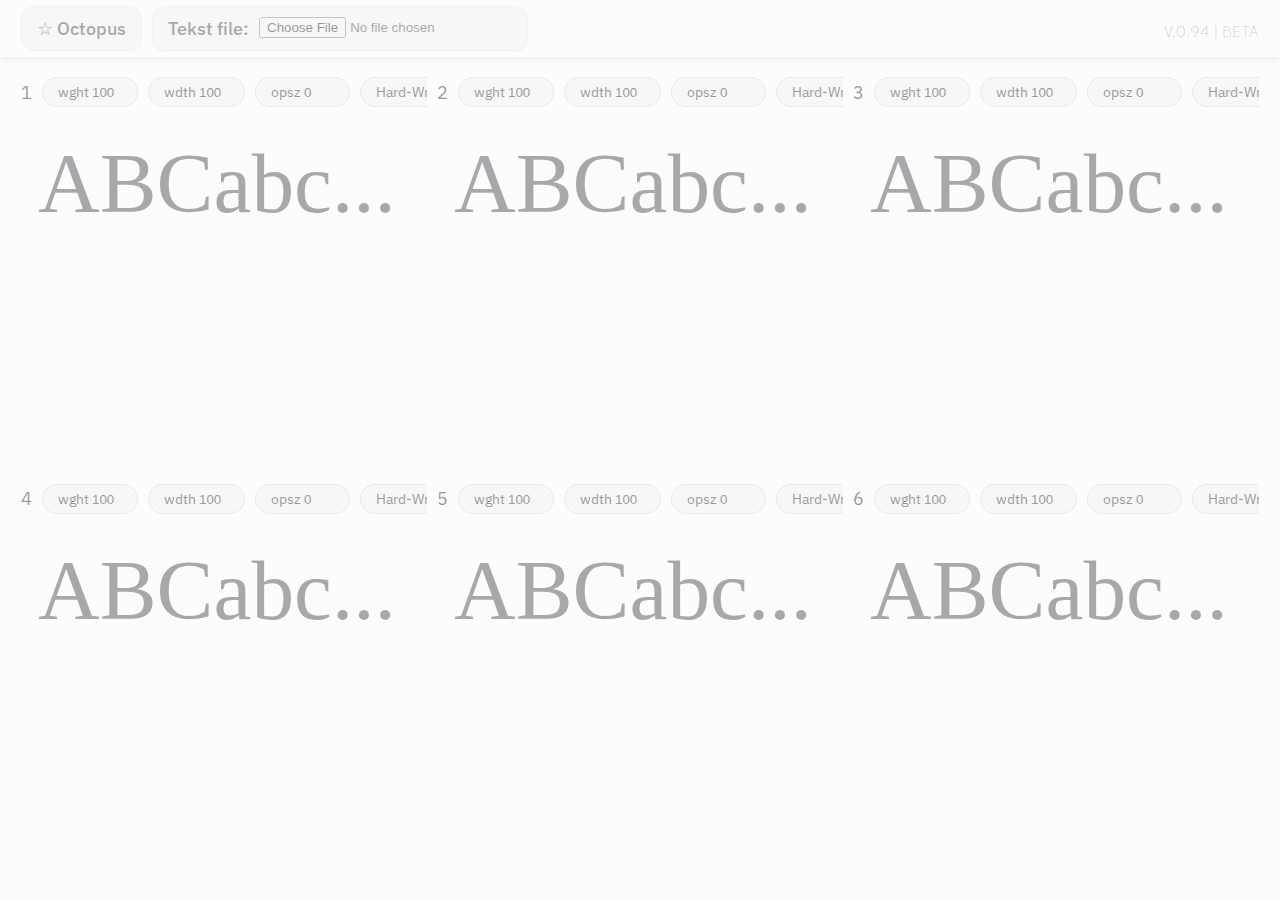
==== index.html @ 04f7dc5c "Don't use versions in folders in git" ====
<!-- App V.0.94 -->
<!DOCTYPE html>
<html lang="en">

<head>
    <meta charset="UTF-8">
    <meta http-equiv="X-UA-Compatible" content="IE=edge">
    <meta name="viewport" content="width=device-width, initial-scale=1.0">
    <title>VF-Tester_V.0.94</title>
    <!-- Meta -->
    <meta name="author" content="Szymon Marciniak">
    <meta name="designer" content="Szymon Marciniak">
    <meta name="copyright" content="Copyright © 2022 by Szymon Marciniak. All rights reserved." />
    <meta name="description" content="">
    <meta name="abstract" content="">
    <meta name="keywords" content="VariableFont">
    <meta name="theme-color" content="#000">
    <meta name="msapplication-TileColor" content="#000">
    <!-- Favicon -->
    <link rel="icon" type="image/x-icon" href="assets/favicon/Favicon.icns" />
    <link rel="apple-touch-icon" sizes="180x180" href="assets/favicon/Favicon.icns">
    <link rel="icon" type="image/png" sizes="32x32" href="assets/favicon/favicon-32.png">
    <link rel="icon" type="image/png" sizes="16x16" href="assets/favicon/favicon-16.png">
    <link rel="mask-icon" href="assets/favicon/SM_Logo" color="#eb4526">

    <!-- Style -->
    <link rel="stylesheet" href="min-css/style.min.css">

    <!-- Google Fonts -->
    <link rel="preconnect" href="https://fonts.googleapis.com">
    <link rel="preconnect" href="https://fonts.gstatic.com" crossorigin>
    <link
        href="https://fonts.googleapis.com/css2?family=IBM+Plex+Sans:wght@100;300;400;500;600;700&family=Lexend+Deca:wght@808&family=Roboto&display=swap"
        rel="stylesheet">
    <style>
        #Version::before {
            content: "V.0.94 | BETA";
            font-family: 'IBM Plex Sans', sans-serif;
            font-weight: 100;
            position: absolute;
            right: 21px;
            top: 21px
        }
    </style>
</head>

<body>
    <!-- HEADER -->
    <nav>
        <ul>
            <li onselectstart="return false;" onclick="openPanel()">
                <div id="btn-nav">
                    <span>☆ Octopus</span>
                </div>
            </li>
            <li onselectstart="return false;">
                <div id="btn-nav" id="inputfile">
                    <label for="#">Tekst file: </label>
                    <input type="file" name="inputfile" id="inputfile" class="btn-nav" accept=".txt">
                </div>
            </li>
            <!-- <li onselectstart="return false;">
            <div id="btn-nav">
                <span>Layout</span>
            </div>
        </li> -->
        </ul>
        <span id="Version"></span>
    </nav>
    <!-- CONTENT -->
    <div id="main-content">
        <!-- / -->
        <div id="row-top" class="wrap-col-top wrapper">
            <!-- & -->
            <div id="top-column1" class="col col-1 col-top">
                <div class="col-property-content" onselectstart="return false;">
                    <form id="form-1">
                        <ul>
                            <h2>1</h2>
                            <li>
                                <label for="col-prop-1">wght</label>
                                <input type="text" name="col-prop-1" id="wght-1" onchange="VFwght_1()">
                            </li>
                            <li>
                                <label for="col-prop-1">wdth</label>
                                <input type="text" name="col-prop-1" id="wdth-1" onchange="VFwdth_1()">
                            </li>
                            <li>
                                <label for="col-prop-5">opsz</label>
                                <input type="text" name="col-prop-1" id="opsz-1" onchange="VFopsz_1()">
                            </li>
                            <!-- HW -->
                            <li>
                                <label for="">Hard-Wrap</label>
                                <input type="text" name="hardWrap" id="hard-wrap-input-1" onchange="editHW_1()">
                            </li>
                        </ul>
                    </form>
                </div>
                <!-- & -->
                <div class="col-p-wrapp col-scrl-1">
                    <p id="p-t1" spellcheck="false" contenteditable onchange="edit()"></p> <!-- P -->
                </div>
            </div><!-- $ -->
            <!-- & -->
            <div id="top-column2" class="col col-2 col-top">
                <div class="col-property-content" onselectstart="return false;">
                    <form id="form-2">
                        <ul>
                            <h2>2</h2>
                            <li>
                                <label for="col-prop-2">wght</label>
                                <input type="text" name="col-prop-2" id="wght-2" onchange="VFwght_2()">
                            </li>
                            <li>
                                <label for="col-prop-2">wdth</label>
                                <input type="text" name="col-prop-2" id="wdth-2" onchange="VFwdth_2()">
                            </li>
                            <li>
                                <label for="col-prop-2">opsz</label>
                                <input type="text" name="col-prop-2" id="opsz-2" onchange="VFopsz_2()">
                            </li>
                            <!-- HW -->
                            <li>
                                <label for="">Hard-Wrap</label>
                                <input type="text" name="hardWrap" id="hard-wrap-input-2" onchange="editHW_2()">
                            </li>
                        </ul>
                    </form>
                </div>
                <!-- & -->
                <div class="col-p-wrapp col-scrl-2">
                    <p id="p-t2" spellcheck="false" contenteditable></p> <!-- P -->
                </div>
            </div><!-- $ -->
            <!-- & -->
            <div id="top-column3" class="col col-3 col-top">
                <div class="col-property-content" onselectstart="return false;">
                    <form id="form-3">
                        <ul>
                            <h2>3</h2>
                            <li>
                                <label for="col-prop-3">wght</label>
                                <input type="text" name="col-prop-3" id="wght-3" onchange="VFwght_3()">
                            </li>
                            <li>
                                <label for="col-prop-3">wdth</label>
                                <input type="text" name="col-prop-3" id="wdth-3" onchange="VFwdth_3()">
                            </li>
                            <li>
                                <label for="col-prop-3">opsz</label>
                                <input type="text" name="col-prop-3" id="opsz-3" onchange="VFopsz_3()">
                            </li>
                            <!-- HW -->
                            <li>
                                <label for="">Hard-Wrap</label>
                                <input type="text" name="hardWrap" id="hard-wrap-input-3" onchange="editHW_3()">
                            </li>
                        </ul>
                    </form>
                </div>
                <!-- & -->
                <div class="col-p-wrapp col-scrl-3">
                    <p id="p-t3" spellcheck="false" contenteditable></p> <!-- P -->
                </div>
            </div><!-- $ -->
            <!-- $ -->
        </div>
        <!-- & -->
        <div id="row-bot" class="wrap-col-bot wrapper">
            <!-- & -->
            <div id="bottom-column4" class="col col-4 col-bot">
                <div class="col-property-content" onselectstart="return false;">
                    <form id="form-4">
                        <ul>
                            <h2>4</h1>
                                <li>
                                    <label for="col-prop-4">wght</label>
                                    <input type="text" name="col-prop-4" id="wght-4" onchange="VFwght_4()">
                                </li>
                                <li>
                                    <label for="col-prop-4">wdth</label>
                                    <input type="text" name="col-prop-4" id="wdth-4" onchange="VFwdth_4()">
                                </li>
                                <li>
                                    <label for="col-prop-4">opsz</label>
                                    <input type="text" name="col-prop-4" id="opsz-4" onchange="VFopsz_4()">
                                </li>
                                <!-- HW -->
                                <li>
                                    <label for="">Hard-Wrap</label>
                                    <input type="text" name="hardWrap" id="hard-wrap-input-4" onchange="editHW_4()">
                                </li>
                        </ul>
                    </form>
                </div>
                <!-- & -->
                <div class="col-p-wrapp col-scrl-4">
                    <p id="p-t4" spellcheck="false" contenteditable></p> <!-- P -->
                </div>
            </div><!-- $ -->
            <!-- & -->
            <div id="bottom-column5" class="col col-5 col-bot">
                <div class="col-property-content" onselectstart="return false;">
                    <form id="form-5">
                        <ul>
                            <h2>5</h1>
                                <li>
                                    <label for="col-prop-5">wght</label>
                                    <input type="text" name="col-prop-5" id="wght-5" onchange="VFwght_5()">
                                </li>
                                <li>
                                    <label for="col-prop-5">wdth</label>
                                    <input type="text" name="col-prop-5" id="wdth-5" onchange="VFwdth_5()">
                                </li>
                                <li>
                                    <label for="col-prop-5">opsz</label>
                                    <input type="text" name="col-prop-5" id="opsz-5" onchange="VFopsz_5()">
                                </li>
                                <!-- HW -->
                                <li>
                                    <label for="">Hard-Wrap</label>
                                    <input type="text" name="hardWrap" id="hard-wrap-input-5" onchange="editHW_5()">
                                </li>
                        </ul>
                    </form>
                </div>
                <!-- & -->
                <div class="col-p-wrapp col-scrl-5">
                    <p id="p-t5" spellcheck="false" contenteditable></p> <!-- P -->
                </div>
            </div><!-- $ -->
            <!-- & -->
            <div id="bottom-column6" class="col col-6 col-bot">
                <div class="col-property-content" onselectstart="return false;">
                    <form id="form-6">
                        <ul>
                            <h2>6</h1>
                                <li>
                                    <label for="col-prop-6">wght</label>
                                    <input type="text" name="col-prop-6" id="wght-6" onchange="VFwght_6()">
                                </li>
                                <li>
                                    <label for="col-prop-6">wdth</label>
                                    <input type="text" name="col-prop-6" id="wdth-6" onchange="VFwdth_6()">
                                </li>
                                <li>
                                    <label for="col-prop-6">opsz</label>
                                    <input type="text" name="col-prop-6" id="opsz-6" onchange="VFopsz_6()">
                                </li>
                                <!-- HW -->
                                <li>
                                    <label for="">Hard-Wrap</label>
                                    <input type="text" name="hardWrap" id="hard-wrap-input-6" onchange="editHW_6()">
                                </li>
                        </ul>
                    </form>
                </div>
                <div class="col-p-wrapp col-scrl-6">
                    <p id="p-t6" spellcheck="false" contenteditable></p> <!-- P -->
                </div>
            </div><!-- $ -->
            <!-- $ -->
        </div>
        <!-- $ -->
    </div>
    <!-- / -->

    <!-- Windows -->
    <!-- Features-->
    <div id="features-settings" style="display: none;">
        <div id="close-space" onclick="closePanel()"></div>
        <div class="popup">
            <!-- Body -->
            <div class="popup-wrapp">
                <input id="resetStorage" type="button" value="Clear data" onclick="resetSorageData()"></input>
                <div id="grid-col-top" class="grid-col">

                    <!-- <div class="gcp-top">
                    <div class="close-grid-col-prop" onclick="gcp_top()">×</div>
                </div> -->

                    <div id="gcp-1" class="grid-col-prop gcp-1">
                        <button id="toggle-top" class="btn-close" onclick="toggleColumn('top', 'top-column1', 'gcp-1')">close</button>
                        <ul>
                            <li class="border-bottom-span">
                                <label for="_font">Font</label>
                                <input id="importFont_1" class="grid-inp-col-f-import" type="file" name="_font"
                                    accept=".ttf, .otf, .woff, .woff2">
                                <!-- onchange="changeFont_1()" -->

                            </li>
                            <!-- <li>
                                <label id="f-imp-name-1" class="f-imp-define">Nie zdefiniowany</label>
                            </li> -->
                            <li>
                                <label for="FONT_SIZE">Font size</label>
                                <input id="inp-f-size-1" class="grid-inp-col-f-settings" type="text" name="FONT_SIZE"
                                    onchange="textSize_1()">
                            </li>
                            <!-- ADD NEW -->
                            <li>
                                <label for="TRACKING">Tracking</label>
                                <input id="inp-f-tracking-1" class="grid-inp-col-f-settings" type="text" name="TRACKING"
                                    onchange="tracking_1()">
                            </li>
                            <li>
                                <label for="LINE_HEIGHT">Line Height</label>
                                <input id="inp-f-lineHeight-1" class="grid-inp-col-f-settings" type="text"
                                    name="LINE_HEIGHT" onchange="lineHeight_1()">
                            </li>
                            <li>
                                <label for="FEATURES">Features</label><br>
                                <input type="text" name="FEATURES" id="f-features-1" class="grid-inp-col-f-features"
                                    onchange="features_1()" placeholder='"*", ...'>
                            </li>
                            <li>
                                <label for="LOCL">.locl</label>
                                <input type="text" name="LOCL" id="f-locl-1" class="grid-inp-col-f-settings"
                                    onchange="locl_1()" placeholder="np.: en">
                            </li>
                            <!-- $ ADD NEW -->
                        </ul>
                    </div>
                    <!-- $ -->
                    <div id="gcp-2" class="grid-col-prop gcp-2">
                        <button id="toggle-top" class="btn-close" onclick="toggleColumn('top', 'top-column2', 'gcp-2')">close</button>

                        <ul>
                            <li class="border-bottom-span">
                                <label for="_font">Font</label>
                                <input id="importFont_2" class="grid-inp-col-f-import" type="file" name="_font"
                                    accept=".ttf, .otf, .woff, .woff2">
                                <!-- onchange="changeTextSize_2()" -->
                            </li>
                            <!-- <li>
                                <label id="f-imp-name-2" class="f-imp-define">Nie zdefiniowany</label>
                            </li> -->
                            <li>
                                <label for="FONT_SIZE">Font size</label>
                                <input id="inp-f-size-2" class="grid-inp-col-f-settings" type="text" name="FONT_SIZE"
                                    onchange="textSize_2()">
                            </li>
                            <!-- ADD NEW -->
                            <li>
                                <label for="TRACKING">Tracking</label>
                                <input id="inp-f-tracking-2" class="grid-inp-col-f-settings" type="text" name="TRACKING"
                                    onchange="tracking_2()">
                            </li>
                            <li>
                                <label for="LINE_HEIGHT">Line Height</label>
                                <input id="inp-f-lineHeight-2" class="grid-inp-col-f-settings" type="text"
                                    name="LINE_HEIGHT" onchange="lineHeight_2()">
                            </li>
                            <li>
                                <label for="FEATURES">Features</label>
                                <input type="text" name="FEATURES" id="f-features-2" class="grid-inp-col-f-features"
                                    onchange="features_2()" placeholder='"*", ...'>
                            </li>
                            <li>
                                <label for="LOCL">.locl</label>
                                <input type="text" name="LOCL" id="f-locl-2" class="grid-inp-col-f-settings"
                                    onchange="locl_2()" placeholder="np.: en">
                            </li>
                            <!-- $ ADD NEW -->
                        </ul>

                    </div>

                    <div id="gcp-3" class="grid-col-prop gcp-3">
                        <button id="toggle-top" class="btn-close" onclick="toggleColumn('top', 'top-column3', 'gcp-3')">close</button>
                        <ul>
                            <li class="border-bottom-span">
                                <label for="_font">Font</label>
                                <input id="importFont_3" class="grid-inp-col-f-import" type="file" name="_font"
                                    accept=".ttf, .otf, .woff, .woff2">

                            </li>
                            <!-- <li>
                                <label id="f-imp-name-3" class="f-imp-define">Nie zdefiniowany</label>
                            </li> -->
                            <li>
                                <label for="FONT_SIZE">Font size</label>
                                <input id="inp-f-size-3" class="grid-inp-col-f-settings" type="text" name="FONT_SIZE"
                                    onchange="textSize_3()">
                            </li>
                            <!-- ADD NEW -->
                            <li>
                                <label for="TRACKING">Tracking</label>
                                <input id="inp-f-tracking-3" class="grid-inp-col-f-settings" type="text" name="TRACKING"
                                    onchange="tracking_3()">
                            </li>
                            <li>
                                <label for="LINE_HEIGHT">Line Height</label>
                                <input id="inp-f-lineHeight-3" class="grid-inp-col-f-settings" type="text"
                                    name="LINE_HEIGHT" onchange="lineHeight_3()">
                            </li>
                            <li>
                                <label for="FEATURES">Features</label>
                                <input type="text" name="FEATURES" id="f-features-3" class="grid-inp-col-f-features"
                                    onchange="features_3()" placeholder='"*", ...'>
                            </li>
                            <li>
                                <label for="LOCL">.locl</label>
                                <input type="text" name="LOCL" id="f-locl-3" class="grid-inp-col-f-settings"
                                    onchange="locl_3()" placeholder="np.: en">
                            </li>
                            <!-- $ ADD NEW -->
                        </ul>

                    </div>

                </div>
                <div id="grid-col-bot" class="grid-col">

                    <div id="gcp-4" class="grid-col-prop gcp-4">
                        <button id="toggle-bottom" class="btn-close"
                            onclick="toggleColumn('bottom', 'bottom-column4', 'gcp-4')">close</button>

                        <ul>
                            <li class="border-bottom-span">
                                <label for="_font">Font</label>
                                <input id="importFont_4" class="grid-inp-col-f-import" type="file" name="_font"
                                    accept=".ttf, .otf, .woff, .woff2">

                            </li>
                            <!-- <li>
                                <label id="f-imp-name-4" class="f-imp-define">Nie zdefiniowany</label>
                            </li> -->
                            <li>
                                <label for="FONT_SIZE">Font size</label>
                                <input id="inp-f-size-4" class="grid-inp-col-f-settings" type="text" name="FONT_SIZE"
                                    onchange="textSize_4()">
                            </li>
                            <!-- ADD NEW -->
                            <li>
                                <label for="TRACKING">Tracking</label>
                                <input id="inp-f-tracking-4" class="grid-inp-col-f-settings" type="text" name="TRACKING"
                                    onchange="tracking_4()">
                            </li>
                            <li>
                                <label for="LINE_HEIGHT">Line Height</label>
                                <input id="inp-f-lineHeight-4" class="grid-inp-col-f-settings" type="text"
                                    name="LINE_HEIGHT" onchange="lineHeight_4()">
                            </li>
                            <li>
                                <label for="FEATURES">Features</label>
                                <input type="text" name="FEATURES" id="f-features-4" class="grid-inp-col-f-features"
                                    onchange="features_4()" placeholder='"*", ...'>
                            </li>
                            <li>
                                <label for="LOCL">.locl</label>
                                <input type="text" name="LOCL" id="f-locl-4" class="grid-inp-col-f-settings"
                                    onchange="locl_4()" placeholder="np.: en">
                            </li>
                            <!-- $ ADD NEW -->
                        </ul>

                    </div>

                    <div id="gcp-5" class="grid-col-prop gcp-5">
                        <button id="toggle-bottom" class="btn-close"
                            onclick="toggleColumn('bottom', 'bottom-column5', 'gcp-5')">close</button>

                        <ul>
                            <li class="border-bottom-span">
                                <label for="_font">Font</label>
                                <input id="importFont_5" class="grid-inp-col-f-import" type="file" name="_font"
                                    accept=".ttf, .otf, .woff, .woff2">
                            </li>
                            <!-- <li>
                                <label id="f-imp-name-5" class="f-imp-define">Nie zdefiniowany</label>
                            </li> -->
                            <li>
                                <label for="FONT_SIZE">Font size</label>
                                <input id="inp-f-size-5" class="grid-inp-col-f-settings" type="text" name="FONT_SIZE"
                                    onchange="textSize_5()">
                            </li>
                            <!-- ADD NEW -->
                            <li>
                                <label for="TRACKING">Tracking</label>
                                <input id="inp-f-tracking-5" class="grid-inp-col-f-settings" type="text" name="TRACKING"
                                    onchange="tracking_5()">
                            </li>
                            <li>
                                <label for="LINE_HEIGHT">Line Height</label>
                                <input id="inp-f-lineHeight-5" class="grid-inp-col-f-settings" type="text"
                                    name="LINE_HEIGHT" onchange="lineHeight_5()">
                            </li>
                            <li>
                                <label for="FEATURES">Features</label>
                                <input type="text" name="FEATURES" id="f-features-5" class="grid-inp-col-f-features"
                                    onchange="features_5()" placeholder='"*", ...'>
                            </li>
                            <li>
                                <label for="LOCL">.locl</label>
                                <input type="text" name="LOCL" id="f-locl-5" class="grid-inp-col-f-settings"
                                    onchange="locl_5()" placeholder="np.: en">
                            </li>
                            <!-- $ ADD NEW -->
                        </ul>

                    </div>

                    <div id="gcp-6" class="grid-col-prop gcp-6">
                        <button id="toggle-bottom" class="btn-close"
                            onclick="toggleColumn('bottom', 'bottom-column6', 'gcp-6')">close</button>

                        <ul>
                            <li class="border-bottom-span">
                                <label for="_font">Font</label>
                                <input id="importFont_6" class="grid-inp-col-f-import" type="file" name="_font"
                                    accept=".ttf, .otf, .woff, .woff2">

                            </li>
                            <!-- <li>
                                <label id="f-imp-name-6" class="f-imp-define">Nie zdefiniowany</label>
                            </li> -->
                            <li>
                                <label for="FONT_SIZE">Font size</label>
                                <input id="inp-f-size-6" class="grid-inp-col-f-settings" type="text" name="FONT_SIZE"
                                    onchange="textSize_6()">
                            </li>
                            <!-- ADD NEW -->
                            <li>
                                <label for="TRACKING">Tracking</label>
                                <input id="inp-f-tracking-6" class="grid-inp-col-f-settings" type="text" name="TRACKING"
                                    onchange="tracking_6()">
                            </li>
                            <li>
                                <label for="LINE_HEIGHT">Line Height</label>
                                <input id="inp-f-lineHeight-6" class="grid-inp-col-f-settings" type="text"
                                    name="LINE_HEIGHT" onchange="lineHeight_6()">
                            </li>
                            <li>
                                <label for="FEATURES">Features</label>
                                <input type="text" name="FEATURES" id="f-features-6" class="grid-inp-col-f-features"
                                    onchange="features_6()" placeholder='"*", ...'>
                            </li>
                            <li>
                                <label for="LOCL">.locl</label>
                                <input type="text" name="LOCL" id="f-locl-6" class="grid-inp-col-f-settings"
                                    onchange="locl_6()" placeholder="np.: en">
                            </li>
                            <!-- $ ADD NEW -->
                        </ul>
                    </div>
                </div>
            </div>
        </div>
    </div>

    <!-- HELLO WINDOW -->
    <div id="hello-octopus" onclick="close_HelloPop()">
        <div id="wrapp_popup">
            <!-- For first users -->
            <!-- This popup showing new features in subsequent versions of the program -->
            <img src="./assets/V94/Octopus_popup.png" alt="" srcset="">
        </div>
    </div>

    <!-- ////// -->
    <!-- SKRYPTY-->
    <!-- ////// -->


    <!-- Hello Octopus-->
    <script type="text/javascript">

        if (localStorage.getItem("FirstOpen") == null) {
            function close_HelloPop() {
                const key_HelloPop = "V94";
                document.querySelector('#hello-octopus').style.display = "none";
                localStorage.setItem("FirstOpen", key_HelloPop);
            }

        }
        if (localStorage.getItem("FirstOpen") !== "V94") {
            localStorage.clear("FirstOpen");
        }
        else {

            document.querySelector('#hello-octopus').style.display = "none";
        }

    </script>

    <!-- Window -->
    <script type="text/javascript">
        // Octopus Popup
        function closePanel() {
            document.querySelector('#features-settings').style.display = "none";
        }
        function openPanel() {
            document.querySelector('#features-settings').style.display = "block";
        }
    </script>

    <!-- RESET STORAGE -->
    <script type="text/javascript">
        var listStorage = [
            "FirstOpen",
            "txt",
            "font_1", "font_2", "font_3", "font_4", "font_5", "font_6",
            "f-locl-1", "f-locl-2", "f-locl-3", "f-locl-4", "f-locl-5", "f-locl-6",
            "inp-f-size-1", "inp-f-size-2", "inp-f-size-3", "inp-f-size-4", "inp-f-size-5", "inp-f-size-6",
            "inp-f-lineHeight-1", "inp-f-lineHeight-2", "inp-f-lineHeight-3", "inp-f-lineHeight-4", "inp-f-lineHeight-5", "inp-f-lineHeight-6",
            "inp-f-tracking-1", "inp-f-tracking-2", "inp-f-tracking-3", "inp-f-tracking-4", "inp-f-tracking-5", "inp-f-tracking-6",
            "f-features-1", "f-features-2", "f-features-3", "f-features-4", "f-features-5", "f-features-6",
            "wght-1", "wght-2", "wght-3", "wght-4", "wght-5", "wght-6",
            "wdth-1", "wdth-2", "wdth-3", "wdth-4", "wdth-5", "wdth-6",
            "opsz-1", "opsz-2", "opsz-3", "opsz-4", "opsz-5", "opsz-6",
            "HW_1", "HW_2", "HW_3", "HW_4", "HW_5", "HW_6",
            "top-column1", "top-column2", "top-column3",
            "bottom-column4", "bottom-column5", "bottom-column6",
        ]

        const id_reset = "#resetStorage";
        const btn_reset = document.querySelector(id_reset);

        function resetSorageData() {
            for (let i = 0; i < listStorage.length; i++) {
                localStorage.clear(listStorage[i]);
                function reload() {
                    window.location.reload();
                }
                setTimeout(reload, 500);
            }
        }

    </script>


    <!-- włącz wyłącz blok-->
    <script src="./js/Blocks.js" type="text/javascript"></script>
    <!-- Bloki opacity -->
    <script type="text/javascript">
        // opacity
        // 1
        const nr1 = "top-column1";
        const box1 = "gcp-1";
        if (localStorage.getItem(nr1) == null) {
            document.getElementById(box1).style.opacity = 1;
        } else if (localStorage.getItem(nr1) == "hidden") {
            document.getElementById(box1).style.opacity = .3;
        } else if (localStorage.getItem(nr1) == "active") {
            document.getElementById(box1).style.opacity = 1;
        } else {
            document.getElementById(box1).style.opacity = .3;
        }
        // 2
        const nr2 = "top-column2";
        const box2 = "gcp-2";
        if (localStorage.getItem(nr2) == null) {
            document.getElementById(box2).style.opacity = 1;
        } else if (localStorage.getItem(nr2) == "hidden") {
            document.getElementById(box2).style.opacity = .3;
        } else if (localStorage.getItem(nr2) == "active") {
            document.getElementById(box2).style.opacity = 1;
        } else {
            document.getElementById(box2).style.opacity = .3;
        }
        // 3
        const nr3 = "top-column3";
        const box3 = "gcp-3";
        if (localStorage.getItem(nr3) == null) {
            document.getElementById(box3).style.opacity = 1;
        } else if (localStorage.getItem(nr3) == "hidden") {
            document.getElementById(box3).style.opacity = .3;
        } else if (localStorage.getItem(nr3) == "active") {
            document.getElementById(box3).style.opacity = 1;
        } else {
            document.getElementById(box3).style.opacity = .3;
        }
        // 4
        const nr4 = "bottom-column4";
        const box4 = "gcp-4";
        if (localStorage.getItem(nr4) == null) {
            document.getElementById(box4).style.opacity = 1;
        } else if (localStorage.getItem(nr4) == "hidden") {
            document.getElementById(box4).style.opacity = .3;
        } else if (localStorage.getItem(nr4) == "active") {
            document.getElementById(box4).style.opacity = 1;
        } else {
            document.getElementById(box4).style.opacity = .3;
        }
        // 5
        const nr5 = "bottom-column5";
        const box5 = "gcp-5";
        if (localStorage.getItem(nr5) == null) {
            document.getElementById(box5).style.opacity = 1;
        } else if (localStorage.getItem(nr5) == "hidden") {
            document.getElementById(box5).style.opacity = .3;
        } else if (localStorage.getItem(nr5) == "active") {
            document.getElementById(box5).style.opacity = 1;
        } else {
            document.getElementById(box5).style.opacity = .3;
        }
        // 6
        const nr6 = "bottom-column6";
        const box6 = "gcp-6";
        if (localStorage.getItem(nr6) == null) {
            document.getElementById(box6).style.opacity = 1;
        } else if (localStorage.getItem(nr6) == "hidden") {
            document.getElementById(box6).style.opacity = .3;
        } else if (localStorage.getItem(nr6) == "active") {
            document.getElementById(box6).style.opacity = 1;
        } else {
            document.getElementById(box6).style.opacity = .3;
        }
        
    </script>

    <!-- Scroll in all -->
    <script src="./js/scroll_all.js" type="text/javascript"></script>

    <!-- USE FONT NEW -->
    <script src="./js/useFont.js" type="text/javascript"></script>

    <!-- Save to data! -->
    <script src="./js/saveToData.js" type="text/javascript"></script>

    <!-- Variable Settings -->
    <script src="./js/VF_saveToData.js" type="text/javascript"></script>

    <!-- Does not paste style into the frame  -->
    <script src="./js/dontPasteStyle.js" type="text/javascript"></script>

    <!-- UseData-->
    <script src="./js/useDate.js" type="text/javascript"></script>

    <!-- TextSize -->
    <script src="./js/TextSize.js" type="text/javascript"></script>

    <!-- Import text-->
    <script src="./js/ImportText.js" type="text/javascript"></script>

    <!-- HardWrap -->
    <script src="./js/HardWrapp.js" type="text/javascript"></script>

    <!-- Edycja paragrafów wszędzie! -->
    <script type="text/javascript">
        const paragrafy = document.querySelectorAll("p[contenteditable]");
        const localStorageKey = "txt";

        function aktualizujParagrafy(event) {
            const aktualnyParagraf = event.target;
            let tekst = aktualnyParagraf.innerHTML.replace(/<div>/g, '\n').replace(/<\/div>/g, '');

            paragrafy.forEach(paragraf => {
                if (paragraf !== aktualnyParagraf) {
                    paragraf.innerHTML = tekst.replace(/\n/g, '<br>');
                }
            });

            if (tekst.includes('<div></div>')) {
                tekst = tekst.replace(/<div><\/div>/g, '');
                aktualnyParagraf.innerHTML = tekst.replace(/\n/g, '<br>');
            }

            localStorage.setItem(localStorageKey, tekst);
        }

        function wczytajZLocalStorage() {
            const zapisanyTekst = localStorage.getItem(localStorageKey);

            if (zapisanyTekst) {
                paragrafy.forEach(paragraf => {
                    paragraf.innerHTML = zapisanyTekst.replace(/\n/g, '<br>');
                });
            }
        }

        wczytajZLocalStorage();

        paragrafy.forEach(paragraf => {
            paragraf.addEventListener("input", aktualizujParagrafy);
        });
    </script>

</body>

</html>
---- min-css/style.min.css ----
h1{font-family:"IBM Plex Sans",sans-serif;font-weight:700;font-size:24px}h2{font-family:"IBM Plex Sans",sans-serif;font-weight:400;font-size:18px}*{margin:0;padding:0;text-decoration:none;list-style:none}body{width:100vw;height:100vh;background-color:#fdfcfc;display:flex;flex-direction:column}nav{height:64px;padding:0 21px;display:flex;flex-direction:row;align-items:center;gap:10px;box-shadow:0px 2px 4px rgba(0,0,0,0.1),0px 5px 10px rgba(0,0,0,0.05)}nav ul{display:flex;gap:10px;flex:content}nav ul li{cursor:pointer;height:fit-content;padding:10px 15px;background-color:#4512eb;color:#2d2835;background:rgba(0,0,0,0.05);border:1px solid rgba(0,0,0,0.05);border-radius:12px;transition:ease-in-out .1s;font-variant-ligatures:no-common-ligatures}nav ul li #btn-nav{display:flex;height:auto}nav ul li #btn-nav span{font-family:"IBM Plex Sans",sans-serif;font-weight:500;font-size:18px}nav ul li #btn-nav label{font-family:"IBM Plex Sans",sans-serif;font-weight:500;font-size:18px;margin-right:10px}nav ul li #btn-nav input{width:auto}nav ul li #btn-nav [type=file]{position:relative;left:0px;top:0px;opacity:1}nav ul li:hover{display:block;background:rgba(255,255,255,0.14)}#main-content{width:calc(100vw -(20px*2));height:100vh;padding:20px 21px;overflow:hidden;display:grid;row-gap:10px;grid-template-rows:repeat(auto-fit, minmax(0, 1fr))}#main-content #row-top{grid-auto-flow:column}#main-content #row-bot{grid-auto-flow:column}#main-content .wrapper{display:grid;column-gap:10px;grid-column:1}#main-content .wrapper .col{display:grid;overflow:hidden;grid-template-rows:36px 1fr}#main-content .wrapper .col .col-property-content{grid-row:1}#main-content .wrapper .col .col-property-content ul{display:flex;flex-direction:row;align-items:center;gap:10px;overflow-x:scroll;background-color:#fdfcfc}#main-content .wrapper .col .col-property-content ul li{min-width:fit-content;background-color:rgba(0,0,0,0.05);border:1px solid rgba(0,0,0,0.15);font-family:"IBM Plex Sans",sans-serif;font-weight:400;font-size:14px;overflow:hidden;border-radius:18px;padding:5px 15px;transition-duration:.2s;transition-timing-function:ease-in-out}#main-content .wrapper .col .col-property-content ul li:hover{background-color:rgba(0,0,0,0)}#main-content .wrapper .col .col-property-content ul li input{width:30px;font-feature-settings:"tnum"}#main-content .wrapper .col .col-property-content ul li [type=text]{background:none;border:none;counter-reset:none}#main-content .wrapper .col .col-property-content ul li [type=text]:focus{border:none;border-width:0;box-shadow:none;outline:none}#main-content .wrapper .col .col-scrl-1,#main-content .wrapper .col .col-scrl-2,#main-content .wrapper .col .col-scrl-3,#main-content .wrapper .col .col-scrl-4,#main-content .wrapper .col .col-scrl-5,#main-content .wrapper .col .col-scrl-6{overflow:scroll}#main-content .wrapper .col .col-p-wrapp{grid-column:1}#main-content .wrapper .col .col-p-wrapp p{grid-column:.8;word-break:break-all;padding:0 .2em;padding-top:.2em;color:#2d2835}#main-content .wrapper .col .col-p-wrapp [contenteditable]{outline:0px solid transparent}#features-settings #close-space{width:100vw;height:100vh;background-color:rgba(0,0,0,0.15);position:fixed;top:0px;left:0px;cursor:pointer}#features-settings .popup{position:absolute;width:50vw;height:auto;border-radius:12px;top:20vh;left:25vw;background-color:#fdfcfc;box-shadow:0px 4px 4px rgba(0,0,0,0.1),0px 10px 5px rgba(0,0,0,0.05);font-family:"IBM Plex Sans",sans-serif;overflow:scroll;z-index:99999}#features-settings .popup .popup-wrapp{height:100%;padding:0 21px;position:relative;top:21px}#features-settings .popup .popup-wrapp .grid-col{height:auto;display:flex;gap:10px}#features-settings .popup .popup-wrapp .grid-col .grid-col-prop{width:200px;height:fit-content;background-color:rgba(0,0,0,0.05);border-radius:6px;margin-bottom:10px;border:rgba(0,0,0,0.15) solid 1px;padding:0 21px}#features-settings .popup .popup-wrapp .grid-col .grid-col-prop .grid-inp-col-f-import{max-width:50px;background:none;margin-bottom:none}#features-settings .popup .popup-wrapp .grid-col .grid-col-prop .btn-close{margin:10px 0;border:none;outline:none;padding:10px 20px;background-color:rgba(0,0,0,0);border-radius:4px;border:1px solid rgba(0,0,0,0.05);font-family:"IBM Plex Sans",sans-serif;transition-duration:.1s;transition-timing-function:ease-in-out}#features-settings .popup .popup-wrapp .grid-col .grid-col-prop .btn-close:hover{background-color:#fdfcfc}#features-settings .popup .popup-wrapp .grid-col .grid-col-prop .grid-inp-col-f-settings{max-width:50px;background:rgba(0,0,0,0.05);border:none;outline:none;padding:4px 10px;border-radius:4px}#features-settings .popup .popup-wrapp .grid-col .grid-col-prop .grid-inp-col-f-features{width:90%;background:rgba(0,0,0,0.05);border:none;outline:none;padding:4px 10px;border-radius:4px}#features-settings .popup .popup-wrapp .grid-col ul li{margin-bottom:10px}.gcp-top,.gcp-bot{width:auto;height:100%;padding:5px;color:#2d2835;background-color:rgba(0,0,0,0.15);border-radius:6px;cursor:pointer;text-align:center;justify-content:center}.border-bottom-span{margin-bottom:none}.f-imp-define{font-size:12px;font-family:"IBM Plex Sans",sans-serif}.close-grid-col-prop{width:28px;height:28px;padding-top:5px;color:#2d2835;position:relative;left:-21px;cursor:pointer;text-align:center;justify-content:center}#hello-octopus{width:100vw;height:100vh;position:fixed;animation-name:bg;animation-duration:3s;transition-timing-function:ease-in-out;background-color:rgba(253,252,252,0.6)}@keyframes bg{from{background-color:#fdfcfc}50%{background-color:#fdfcfc}to{background-color:rgba(253,252,252,0.6)}}#hello-octopus #wrapp_popup{width:100vw;height:100vh;position:absolute;top:15vh;left:30vw;animation-name:pos;animation-duration:2s;transition-timing-function:ease-out}@keyframes pos{from{top:17.5vh;left:32.5vw}50%{top:15vh;left:30vw}to{top:15vh;left:30vw}}#hello-octopus #wrapp_popup img{width:40vw;position:absolute;border-radius:21px;box-shadow:0px 4px 4px rgba(0,0,0,0.1),0px 10px 5px rgba(0,0,0,0.05);animation-name:hi;animation-duration:2s;transition-timing-function:ease-out}@keyframes hi{from{width:35vw;box-shadow:0px 0px 0px rgba(0,0,0,0.1),0px 0px 0px rgba(0,0,0,0.05);opacity:.7}50%{width:40vw;box-shadow:0px 0px 0px rgba(0,0,0,0.1),0px 0px 0px rgba(0,0,0,0.05);opacity:1}to{width:40vw;box-shadow:0px 4px 4px rgba(0,0,0,0.1),0px 10px 5px rgba(0,0,0,0.05);opacity:1}}#resetStorage{width:100px;height:auto;padding:10px 21px;margin-bottom:10px;background-color:rgba(0,0,0,0.15);background:none;border:1px solid rgba(0,0,0,0.15);border-radius:18px}#resetStorage:hover{background-color:rgba(0,0,0,0.15)}#resetStorage:active{background-color:#2d2835;color:#fdfcfc}.toggle-bottom::after,.toggle-top::after{content:"close"}
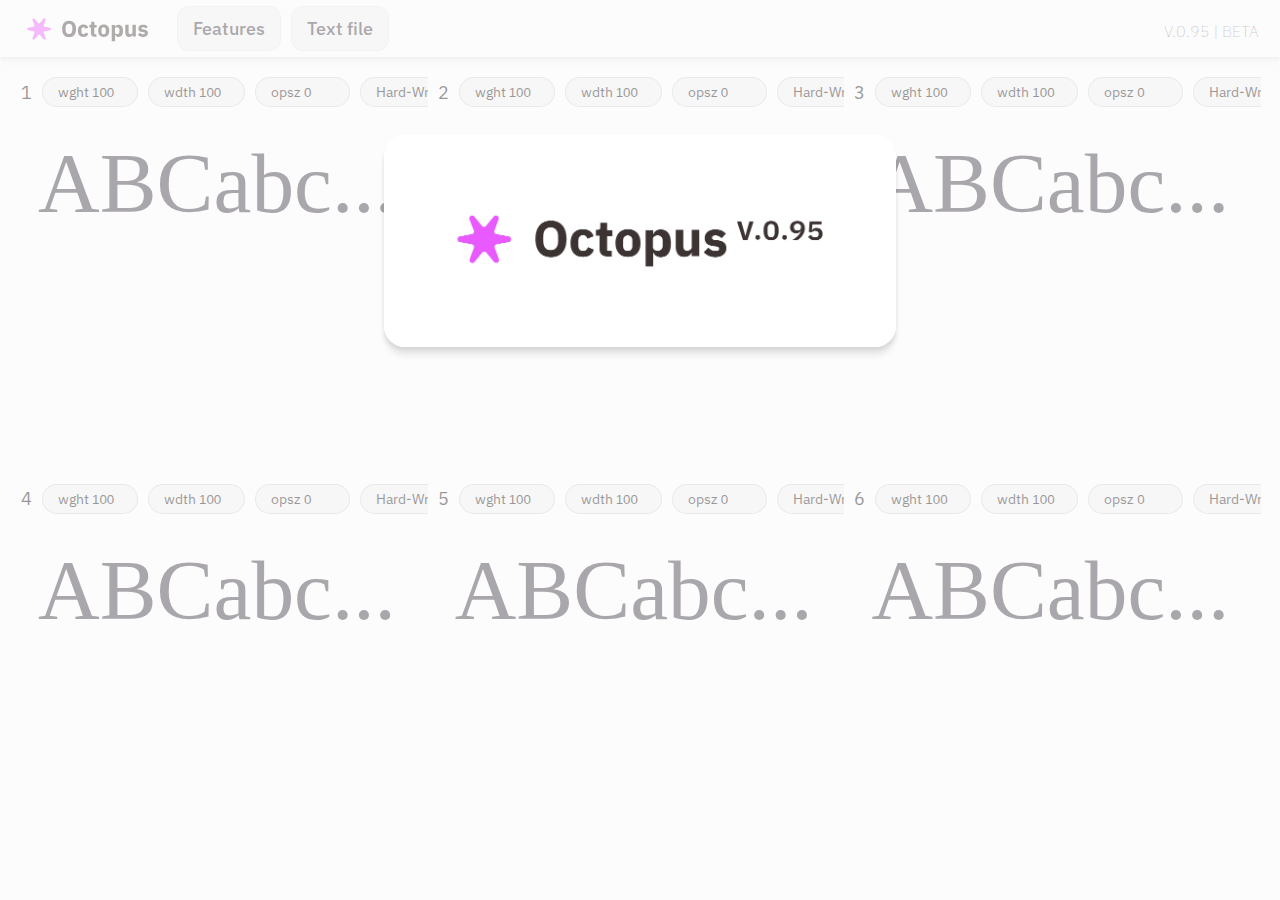
==== commit 98a82b3b: "Version 0.95" ====
--- a/index.html
+++ b/index.html
@@ -1,4 +1,4 @@
-<!-- App V.0.94 -->
+<!-- App V.0.95 -->
 <!DOCTYPE html>
 <html lang="en">
 
@@ -6,22 +6,24 @@
     <meta charset="UTF-8">
     <meta http-equiv="X-UA-Compatible" content="IE=edge">
     <meta name="viewport" content="width=device-width, initial-scale=1.0">
-    <title>VF-Tester_V.0.94</title>
+    <title>Octopus V.0.95</title>
     <!-- Meta -->
-    <meta name="author" content="Szymon Marciniak">
-    <meta name="designer" content="Szymon Marciniak">
-    <meta name="copyright" content="Copyright © 2022 by Szymon Marciniak. All rights reserved." />
+    <meta name="author" content="Viktoriya Grabowska & Szymon Marciniak">
+    <meta name="designer" content="Viktoriya Grabowska & Szymon Marciniak">
     <meta name="description" content="">
     <meta name="abstract" content="">
     <meta name="keywords" content="VariableFont">
-    <meta name="theme-color" content="#000">
-    <meta name="msapplication-TileColor" content="#000">
+    <!-- <meta name="theme-color" content="#fdfcfc"> -->
+    <!-- <meta name="theme-color" content="#000"> -->
+    <meta name="theme-color" media="(prefers-color-scheme: light)" content="#f1ecec" />
+    <meta name="theme-color" media="(prefers-color-scheme: dark)" content="#2e2936" />
+    <!-- <meta name="msapplication-TileColor" content="#000"> -->
     <!-- Favicon -->
-    <link rel="icon" type="image/x-icon" href="assets/favicon/Favicon.icns" />
-    <link rel="apple-touch-icon" sizes="180x180" href="assets/favicon/Favicon.icns">
-    <link rel="icon" type="image/png" sizes="32x32" href="assets/favicon/favicon-32.png">
-    <link rel="icon" type="image/png" sizes="16x16" href="assets/favicon/favicon-16.png">
-    <link rel="mask-icon" href="assets/favicon/SM_Logo" color="#eb4526">
+    <link rel="icon" type="image/x-icon" href="assets/favicon/Octopus.icns" />
+    <link rel="apple-touch-icon" sizes="180x180" href="assets/favicon/Octopus.icns">
+    <link rel="icon" type="image/png" sizes="32x32" href="assets/favicon/Octopus-favicon_32x32.png">
+    <link rel="icon" type="image/png" sizes="16x16" href="assets/favicon/Octopus-favicon_16x16.png">
+    <link rel="mask-icon" href="assets/favicon/Octopus.svg" color="#eb4526">
 
     <!-- Style -->
     <link rel="stylesheet" href="min-css/style.min.css">
@@ -32,98 +34,108 @@
     <link
         href="https://fonts.googleapis.com/css2?family=IBM+Plex+Sans:wght@100;300;400;500;600;700&family=Lexend+Deca:wght@808&family=Roboto&display=swap"
         rel="stylesheet">
+    <link rel="stylesheet"
+        href="https://fonts.googleapis.com/css2?family=Material+Symbols+Outlined:opsz,wght,FILL,GRAD@20..48,100..700,0..1,-50..200" />
+
+
     <style>
         #Version::before {
-            content: "V.0.94 | BETA";
+            content: "V.0.95 | BETA";
             font-family: 'IBM Plex Sans', sans-serif;
             font-weight: 100;
             position: absolute;
             right: 21px;
             top: 21px
         }
+
+        img {
+            pointer-events: none;
+            margin-right: 18px;
+        }
     </style>
 </head>
 
 <body>
     <!-- HEADER -->
     <nav>
+        <img src="./assets/favicon/OctopusLogo.svg" id="logo-Octopus" alt="Octopus">
         <ul>
             <li onselectstart="return false;" onclick="openPanel()">
                 <div id="btn-nav">
-                    <span>☆ Octopus</span>
+                    <span>Features</span>
                 </div>
             </li>
             <li onselectstart="return false;">
                 <div id="btn-nav" id="inputfile">
-                    <label for="#">Tekst file: </label>
                     <input type="file" name="inputfile" id="inputfile" class="btn-nav" accept=".txt">
+                    <label for="inputfile">Text file</label>
                 </div>
             </li>
-            <!-- <li onselectstart="return false;">
-            <div id="btn-nav">
-                <span>Layout</span>
-            </div>
-        </li> -->
         </ul>
         <span id="Version"></span>
     </nav>
     <!-- CONTENT -->
     <div id="main-content">
-        <!-- / -->
         <div id="row-top" class="wrap-col-top wrapper">
-            <!-- & -->
             <div id="top-column1" class="col col-1 col-top">
+                <!-- Head -->
                 <div class="col-property-content" onselectstart="return false;">
                     <form id="form-1">
                         <ul>
                             <h2>1</h2>
                             <li>
                                 <label for="col-prop-1">wght</label>
-                                <input type="text" name="col-prop-1" id="wght-1" onchange="VFwght_1()">
+                                <input type="text" pattern="[0-9]{4}" name="col-prop-1" id="wght-1"
+                                    class="filter-numeric-4" onchange="VFwght_1()">
                             </li>
                             <li>
                                 <label for="col-prop-1">wdth</label>
-                                <input type="text" name="col-prop-1" id="wdth-1" onchange="VFwdth_1()">
-                            </li>
-                            <li>
-                                <label for="col-prop-5">opsz</label>
-                                <input type="text" name="col-prop-1" id="opsz-1" onchange="VFopsz_1()">
-                            </li>
-                            <!-- HW -->
+                                <input type="text" pattern="[0-9]{4}" name="col-prop-1" id="wdth-1"
+                                    class="filter-numeric-4" onchange="VFwdth_1()">
+                            </li>
+                            <li>
+                                <label for="col-prop-1">opsz</label>
+                                <input type="text" pattern="[0-9]{4}" name="col-prop-1" id="opsz-1"
+                                    class="filter-numeric-4" onchange="VFopsz_1()">
+                            </li>
                             <li>
                                 <label for="">Hard-Wrap</label>
-                                <input type="text" name="hardWrap" id="hard-wrap-input-1" onchange="editHW_1()">
+                                <input type="text" pattern="[0-9]{4}" name="hardWrap" id="hard-wrap-input-1"
+                                    class="filter-numeric-3" onchange="editHW_1()">
                             </li>
                         </ul>
                     </form>
                 </div>
-                <!-- & -->
+                <!-- Paragraph -->
                 <div class="col-p-wrapp col-scrl-1">
                     <p id="p-t1" spellcheck="false" contenteditable onchange="edit()"></p> <!-- P -->
                 </div>
             </div><!-- $ -->
-            <!-- & -->
             <div id="top-column2" class="col col-2 col-top">
+                <!-- Head -->
                 <div class="col-property-content" onselectstart="return false;">
                     <form id="form-2">
                         <ul>
                             <h2>2</h2>
                             <li>
                                 <label for="col-prop-2">wght</label>
-                                <input type="text" name="col-prop-2" id="wght-2" onchange="VFwght_2()">
+                                <input type="text" name="col-prop-2" id="wght-2" class="filter-numeric-4"
+                                    onchange="VFwght_2()">
                             </li>
                             <li>
                                 <label for="col-prop-2">wdth</label>
-                                <input type="text" name="col-prop-2" id="wdth-2" onchange="VFwdth_2()">
+                                <input type="text" name="col-prop-2" id="wdth-2" class="filter-numeric-4"
+                                    onchange="VFwdth_2()">
                             </li>
                             <li>
                                 <label for="col-prop-2">opsz</label>
-                                <input type="text" name="col-prop-2" id="opsz-2" onchange="VFopsz_2()">
-                            </li>
-                            <!-- HW -->
+                                <input type="text" name="col-prop-2" id="opsz-2" class="filter-numeric-4"
+                                    onchange="VFopsz_2()">
+                            </li>
                             <li>
                                 <label for="">Hard-Wrap</label>
-                                <input type="text" name="hardWrap" id="hard-wrap-input-2" onchange="editHW_2()">
+                                <input type="text" name="hardWrap" id="hard-wrap-input-2" class="filter-numeric-3"
+                                    onchange="editHW_2()">
                             </li>
                         </ul>
                     </form>
@@ -133,28 +145,31 @@
                     <p id="p-t2" spellcheck="false" contenteditable></p> <!-- P -->
                 </div>
             </div><!-- $ -->
-            <!-- & -->
             <div id="top-column3" class="col col-3 col-top">
+                <!-- Head -->
                 <div class="col-property-content" onselectstart="return false;">
                     <form id="form-3">
                         <ul>
                             <h2>3</h2>
                             <li>
                                 <label for="col-prop-3">wght</label>
-                                <input type="text" name="col-prop-3" id="wght-3" onchange="VFwght_3()">
+                                <input type="text" name="col-prop-3" id="wght-3" class="filter-numeric-4"
+                                    onchange="VFwght_3()">
                             </li>
                             <li>
                                 <label for="col-prop-3">wdth</label>
-                                <input type="text" name="col-prop-3" id="wdth-3" onchange="VFwdth_3()">
+                                <input type="text" name="col-prop-3" id="wdth-3" class="filter-numeric-4"
+                                    onchange="VFwdth_3()">
                             </li>
                             <li>
                                 <label for="col-prop-3">opsz</label>
-                                <input type="text" name="col-prop-3" id="opsz-3" onchange="VFopsz_3()">
-                            </li>
-                            <!-- HW -->
+                                <input type="text" name="col-prop-3" id="opsz-3" class="filter-numeric-4"
+                                    onchange="VFopsz_3()">
+                            </li>
                             <li>
                                 <label for="">Hard-Wrap</label>
-                                <input type="text" name="hardWrap" id="hard-wrap-input-3" onchange="editHW_3()">
+                                <input type="text" name="hardWrap" id="hard-wrap-input-3" class="filter-numeric-3"
+                                    onchange="editHW_3()">
                             </li>
                         </ul>
                     </form>
@@ -164,32 +179,34 @@
                     <p id="p-t3" spellcheck="false" contenteditable></p> <!-- P -->
                 </div>
             </div><!-- $ -->
-            <!-- $ -->
         </div>
-        <!-- & -->
+        <!-- BOTTOM -->
         <div id="row-bot" class="wrap-col-bot wrapper">
-            <!-- & -->
             <div id="bottom-column4" class="col col-4 col-bot">
+                <!-- Head -->
                 <div class="col-property-content" onselectstart="return false;">
                     <form id="form-4">
                         <ul>
                             <h2>4</h1>
                                 <li>
                                     <label for="col-prop-4">wght</label>
-                                    <input type="text" name="col-prop-4" id="wght-4" onchange="VFwght_4()">
+                                    <input type="text" name="col-prop-4" id="wght-4" class="filter-numeric-4"
+                                        onchange="VFwght_4()">
                                 </li>
                                 <li>
                                     <label for="col-prop-4">wdth</label>
-                                    <input type="text" name="col-prop-4" id="wdth-4" onchange="VFwdth_4()">
+                                    <input type="text" name="col-prop-4" id="wdth-4" class="filter-numeric-4"
+                                        onchange="VFwdth_4()">
                                 </li>
                                 <li>
                                     <label for="col-prop-4">opsz</label>
-                                    <input type="text" name="col-prop-4" id="opsz-4" onchange="VFopsz_4()">
-                                </li>
-                                <!-- HW -->
+                                    <input type="text" name="col-prop-4" id="opsz-4" class="filter-numeric-4"
+                                        onchange="VFopsz_4()">
+                                </li>
                                 <li>
                                     <label for="">Hard-Wrap</label>
-                                    <input type="text" name="hardWrap" id="hard-wrap-input-4" onchange="editHW_4()">
+                                    <input type="text" name="hardWrap" id="hard-wrap-input-4" class="filter-numeric-3"
+                                        onchange="editHW_4()">
                                 </li>
                         </ul>
                     </form>
@@ -199,28 +216,31 @@
                     <p id="p-t4" spellcheck="false" contenteditable></p> <!-- P -->
                 </div>
             </div><!-- $ -->
-            <!-- & -->
             <div id="bottom-column5" class="col col-5 col-bot">
+                <!-- Head -->
                 <div class="col-property-content" onselectstart="return false;">
                     <form id="form-5">
                         <ul>
                             <h2>5</h1>
                                 <li>
                                     <label for="col-prop-5">wght</label>
-                                    <input type="text" name="col-prop-5" id="wght-5" onchange="VFwght_5()">
+                                    <input type="text" name="col-prop-5" id="wght-5" class="filter-numeric-4"
+                                        onchange="VFwght_5()">
                                 </li>
                                 <li>
                                     <label for="col-prop-5">wdth</label>
-                                    <input type="text" name="col-prop-5" id="wdth-5" onchange="VFwdth_5()">
+                                    <input type="text" name="col-prop-5" id="wdth-5" class="filter-numeric-4"
+                                        onchange="VFwdth_5()">
                                 </li>
                                 <li>
                                     <label for="col-prop-5">opsz</label>
-                                    <input type="text" name="col-prop-5" id="opsz-5" onchange="VFopsz_5()">
-                                </li>
-                                <!-- HW -->
+                                    <input type="text" name="col-prop-5" id="opsz-5" class="filter-numeric-4"
+                                        onchange="VFopsz_5()">
+                                </li>
                                 <li>
                                     <label for="">Hard-Wrap</label>
-                                    <input type="text" name="hardWrap" id="hard-wrap-input-5" onchange="editHW_5()">
+                                    <input type="text" name="hardWrap" id="hard-wrap-input-5" class="filter-numeric-3"
+                                        onchange="editHW_5()">
                                 </li>
                         </ul>
                     </form>
@@ -230,28 +250,31 @@
                     <p id="p-t5" spellcheck="false" contenteditable></p> <!-- P -->
                 </div>
             </div><!-- $ -->
-            <!-- & -->
             <div id="bottom-column6" class="col col-6 col-bot">
+                <!-- Head -->
                 <div class="col-property-content" onselectstart="return false;">
                     <form id="form-6">
                         <ul>
                             <h2>6</h1>
                                 <li>
                                     <label for="col-prop-6">wght</label>
-                                    <input type="text" name="col-prop-6" id="wght-6" onchange="VFwght_6()">
+                                    <input type="text" name="col-prop-6" id="wght-6" class="filter-numeric-4"
+                                        onchange="VFwght_6()">
                                 </li>
                                 <li>
                                     <label for="col-prop-6">wdth</label>
-                                    <input type="text" name="col-prop-6" id="wdth-6" onchange="VFwdth_6()">
+                                    <input type="text" name="col-prop-6" id="wdth-6" class="filter-numeric-4"
+                                        onchange="VFwdth_6()">
                                 </li>
                                 <li>
                                     <label for="col-prop-6">opsz</label>
-                                    <input type="text" name="col-prop-6" id="opsz-6" onchange="VFopsz_6()">
-                                </li>
-                                <!-- HW -->
+                                    <input type="text" name="col-prop-6" id="opsz-6" class="filter-numeric-4"
+                                        onchange="VFopsz_6()">
+                                </li>
                                 <li>
                                     <label for="">Hard-Wrap</label>
-                                    <input type="text" name="hardWrap" id="hard-wrap-input-6" onchange="editHW_6()">
+                                    <input type="text" name="hardWrap" id="hard-wrap-input-6" class="filter-numeric-3"
+                                        onchange="editHW_6()">
                                 </li>
                         </ul>
                     </form>
@@ -260,294 +283,297 @@
                     <p id="p-t6" spellcheck="false" contenteditable></p> <!-- P -->
                 </div>
             </div><!-- $ -->
-            <!-- $ -->
         </div>
-        <!-- $ -->
     </div>
     <!-- / -->
 
     <!-- Windows -->
     <!-- Features-->
     <div id="features-settings" style="display: none;">
-        <div id="close-space" onclick="closePanel()"></div>
-        <div class="popup">
-            <!-- Body -->
-            <div class="popup-wrapp">
-                <input id="resetStorage" type="button" value="Clear data" onclick="resetSorageData()"></input>
-                <div id="grid-col-top" class="grid-col">
-
-                    <!-- <div class="gcp-top">
-                    <div class="close-grid-col-prop" onclick="gcp_top()">×</div>
-                </div> -->
-
-                    <div id="gcp-1" class="grid-col-prop gcp-1">
-                        <button id="toggle-top" class="btn-close" onclick="toggleColumn('top', 'top-column1', 'gcp-1')">close</button>
-                        <ul>
-                            <li class="border-bottom-span">
-                                <label for="_font">Font</label>
-                                <input id="importFont_1" class="grid-inp-col-f-import" type="file" name="_font"
-                                    accept=".ttf, .otf, .woff, .woff2">
-                                <!-- onchange="changeFont_1()" -->
-
-                            </li>
-                            <!-- <li>
-                                <label id="f-imp-name-1" class="f-imp-define">Nie zdefiniowany</label>
-                            </li> -->
-                            <li>
-                                <label for="FONT_SIZE">Font size</label>
-                                <input id="inp-f-size-1" class="grid-inp-col-f-settings" type="text" name="FONT_SIZE"
-                                    onchange="textSize_1()">
-                            </li>
-                            <!-- ADD NEW -->
-                            <li>
-                                <label for="TRACKING">Tracking</label>
-                                <input id="inp-f-tracking-1" class="grid-inp-col-f-settings" type="text" name="TRACKING"
-                                    onchange="tracking_1()">
-                            </li>
-                            <li>
-                                <label for="LINE_HEIGHT">Line Height</label>
-                                <input id="inp-f-lineHeight-1" class="grid-inp-col-f-settings" type="text"
-                                    name="LINE_HEIGHT" onchange="lineHeight_1()">
-                            </li>
-                            <li>
-                                <label for="FEATURES">Features</label><br>
-                                <input type="text" name="FEATURES" id="f-features-1" class="grid-inp-col-f-features"
-                                    onchange="features_1()" placeholder='"*", ...'>
-                            </li>
-                            <li>
-                                <label for="LOCL">.locl</label>
-                                <input type="text" name="LOCL" id="f-locl-1" class="grid-inp-col-f-settings"
-                                    onchange="locl_1()" placeholder="np.: en">
-                            </li>
-                            <!-- $ ADD NEW -->
-                        </ul>
+        <div id="close-space" onclick="closePanel()"></div><!--$-->
+        <div id="features-settings-content">
+            <div class="popup">
+                <!-- Body -->
+                <div id="waring-info-content">
+                    <div id="warring-wrapp-el">
+                        <span class="warring-pict"></span>
+                        <p>Font files are only loaded from the "./font" folder within the program directory.<br> Ensure
+                            all necessary fonts are placed in this folder for proper loading and usage.</p>
                     </div>
-                    <!-- $ -->
-                    <div id="gcp-2" class="grid-col-prop gcp-2">
-                        <button id="toggle-top" class="btn-close" onclick="toggleColumn('top', 'top-column2', 'gcp-2')">close</button>
-
-                        <ul>
-                            <li class="border-bottom-span">
-                                <label for="_font">Font</label>
-                                <input id="importFont_2" class="grid-inp-col-f-import" type="file" name="_font"
-                                    accept=".ttf, .otf, .woff, .woff2">
-                                <!-- onchange="changeTextSize_2()" -->
-                            </li>
-                            <!-- <li>
-                                <label id="f-imp-name-2" class="f-imp-define">Nie zdefiniowany</label>
-                            </li> -->
-                            <li>
-                                <label for="FONT_SIZE">Font size</label>
-                                <input id="inp-f-size-2" class="grid-inp-col-f-settings" type="text" name="FONT_SIZE"
-                                    onchange="textSize_2()">
-                            </li>
-                            <!-- ADD NEW -->
-                            <li>
-                                <label for="TRACKING">Tracking</label>
-                                <input id="inp-f-tracking-2" class="grid-inp-col-f-settings" type="text" name="TRACKING"
-                                    onchange="tracking_2()">
-                            </li>
-                            <li>
-                                <label for="LINE_HEIGHT">Line Height</label>
-                                <input id="inp-f-lineHeight-2" class="grid-inp-col-f-settings" type="text"
-                                    name="LINE_HEIGHT" onchange="lineHeight_2()">
-                            </li>
-                            <li>
-                                <label for="FEATURES">Features</label>
-                                <input type="text" name="FEATURES" id="f-features-2" class="grid-inp-col-f-features"
-                                    onchange="features_2()" placeholder='"*", ...'>
-                            </li>
-                            <li>
-                                <label for="LOCL">.locl</label>
-                                <input type="text" name="LOCL" id="f-locl-2" class="grid-inp-col-f-settings"
-                                    onchange="locl_2()" placeholder="np.: en">
-                            </li>
-                            <!-- $ ADD NEW -->
-                        </ul>
-
+
+                    <input id="resetStorage" type="button" value="Clear data" onclick="resetSorageData()"></input>
+                </div>
+
+                <div id="gcp-1" class="grid-col-prop gcp-1">
+                    <div class="grid-col-prop-head">
+                        <button id="toggle-top" class="btn-close"
+                            onclick="toggleColumn('top', 'top-column1', 'container-list-1', 'gcp-1')"></button>
+
+                        <div class="custom-input-font-container">
+                            <input type="file" name="_font" id="importFont_1"
+                                class="inp-font-hidden grid-inp-col-f-import" accept=".ttf, .otf, .woff, .woff2">
+                            <label class="custom-input-font" for="importFont_1">Font</label>
+                        </div>
                     </div>
 
-                    <div id="gcp-3" class="grid-col-prop gcp-3">
-                        <button id="toggle-top" class="btn-close" onclick="toggleColumn('top', 'top-column3', 'gcp-3')">close</button>
-                        <ul>
-                            <li class="border-bottom-span">
-                                <label for="_font">Font</label>
-                                <input id="importFont_3" class="grid-inp-col-f-import" type="file" name="_font"
-                                    accept=".ttf, .otf, .woff, .woff2">
-
-                            </li>
-                            <!-- <li>
-                                <label id="f-imp-name-3" class="f-imp-define">Nie zdefiniowany</label>
-                            </li> -->
-                            <li>
-                                <label for="FONT_SIZE">Font size</label>
-                                <input id="inp-f-size-3" class="grid-inp-col-f-settings" type="text" name="FONT_SIZE"
-                                    onchange="textSize_3()">
-                            </li>
-                            <!-- ADD NEW -->
-                            <li>
-                                <label for="TRACKING">Tracking</label>
-                                <input id="inp-f-tracking-3" class="grid-inp-col-f-settings" type="text" name="TRACKING"
-                                    onchange="tracking_3()">
-                            </li>
-                            <li>
-                                <label for="LINE_HEIGHT">Line Height</label>
-                                <input id="inp-f-lineHeight-3" class="grid-inp-col-f-settings" type="text"
-                                    name="LINE_HEIGHT" onchange="lineHeight_3()">
-                            </li>
-                            <li>
-                                <label for="FEATURES">Features</label>
-                                <input type="text" name="FEATURES" id="f-features-3" class="grid-inp-col-f-features"
-                                    onchange="features_3()" placeholder='"*", ...'>
-                            </li>
-                            <li>
-                                <label for="LOCL">.locl</label>
-                                <input type="text" name="LOCL" id="f-locl-3" class="grid-inp-col-f-settings"
-                                    onchange="locl_3()" placeholder="np.: en">
-                            </li>
-                            <!-- $ ADD NEW -->
-                        </ul>
-
+                    <ul id="container-list-1">
+                        <li>
+                            <label for="FONT_SIZE">Font size</label>
+                            <input id="inp-f-size-1" class="grid-inp-col-f-settings" type="text" name="FONT_SIZE"
+                                onchange="textSize_1()">
+                        </li>
+                        <!-- ADD NEW -->
+                        <li>
+                            <label for="TRACKING">Tracking</label>
+                            <input id="inp-f-tracking-1" class="grid-inp-col-f-settings" type="text" name="TRACKING"
+                                onchange="tracking_1()">
+                        </li>
+                        <li>
+                            <label for="LINE_HEIGHT">Line Height</label>
+                            <input id="inp-f-lineHeight-1" class="grid-inp-col-f-settings" type="text"
+                                name="LINE_HEIGHT" onchange="lineHeight_1()">
+                        </li>
+                        <li>
+                            <label for="LOCL">.locl <a class="info-pict"
+                                    href="https://www.w3schools.com/tags/ref_country_codes.asp"
+                                    target="_blank"></a></label>
+                            <input type="text" name="LOCL" id="f-locl-1" class="grid-inp-col-f-settings"
+                                onchange="locl_1()" placeholder="ISO code">
+
+                        </li>
+                        <li class="OT-features">
+                            <label for="FEATURES">Features</label>
+                            <input type="text" name="FEATURES" id="f-features-1" class="grid-inp-col-f-features"
+                                onchange="features_1()" placeholder='e.g. "ss01", "calt"'>
+                        </li>
+                        <!-- $ ADD NEW -->
+                    </ul>
+                </div>
+                <!-- $ -->
+                <div id="gcp-2" class="grid-col-prop gcp-2">
+                    <div class="grid-col-prop-head">
+                        <button id="toggle-top" class="btn-close"
+                            onclick="toggleColumn('top', 'top-column2', 'container-list-2', 'gcp-2')"></button>
+
+                        <div class="custom-input-font-container">
+                            <input type="file" name="_font" id="importFont_2"
+                                class="inp-font-hidden grid-inp-col-f-import" accept=".ttf, .otf, .woff, .woff2">
+                            <label class="custom-input-font" for="importFont_2">Font</label>
+                        </div>
                     </div>
 
-                </div>
-                <div id="grid-col-bot" class="grid-col">
-
-                    <div id="gcp-4" class="grid-col-prop gcp-4">
+                    <ul id="container-list-2">
+                        <li>
+                            <label for="FONT_SIZE">Font size</label>
+                            <input id="inp-f-size-2" class="grid-inp-col-f-settings" type="text" name="FONT_SIZE"
+                                onchange="textSize_2()">
+                        </li>
+                        <!-- ADD NEW -->
+                        <li>
+                            <label for="TRACKING">Tracking</label>
+                            <input id="inp-f-tracking-2" class="grid-inp-col-f-settings" type="text" name="TRACKING"
+                                onchange="tracking_2()">
+                        </li>
+                        <li>
+                            <label for="LINE_HEIGHT">Line Height</label>
+                            <input id="inp-f-lineHeight-2" class="grid-inp-col-f-settings" type="text"
+                                name="LINE_HEIGHT" onchange="lineHeight_2()">
+                        </li>
+                        <li>
+                            <label for="LOCL">.locl <a class="info-pict"
+                                    href="https://www.w3schools.com/tags/ref_country_codes.asp"
+                                    target="_blank"></a></label>
+                            <input type="text" name="LOCL" id="f-locl-2" class="grid-inp-col-f-settings"
+                                onchange="locl_2()" placeholder="ISO code">
+                        </li>
+                        <li class="OT-features">
+                            <label for="FEATURES">Features</label>
+                            <input type="text" name="FEATURES" id="f-features-2" class="grid-inp-col-f-features"
+                                onchange="features_2()" placeholder='e.g. "ss01", "calt"'>
+                        </li>
+                        <!-- $ ADD NEW -->
+                    </ul>
+
+                </div>
+
+                <div id="gcp-3" class="grid-col-prop gcp-3">
+                    <div class="grid-col-prop-head">
+                        <button id="toggle-top" class="btn-close"
+                            onclick="toggleColumn('top', 'top-column3', 'container-list-3', 'gcp-3')"></button>
+                        <div class="custom-input-font-container">
+                            <input type="file" name="_font" id="importFont_3"
+                                class="inp-font-hidden grid-inp-col-f-import" accept=".ttf, .otf, .woff, .woff2">
+                            <label class="custom-input-font" for="importFont_3">Font</label>
+                        </div>
+                    </div>
+                    <ul id="container-list-3">
+                        <li>
+                            <label for="FONT_SIZE">Font size</label>
+                            <input id="inp-f-size-3" class="grid-inp-col-f-settings" type="text" name="FONT_SIZE"
+                                onchange="textSize_3()">
+                        </li>
+                        <!-- ADD NEW -->
+                        <li>
+                            <label for="TRACKING">Tracking</label>
+                            <input id="inp-f-tracking-3" class="grid-inp-col-f-settings" type="text" name="TRACKING"
+                                onchange="tracking_3()">
+                        </li>
+                        <li>
+                            <label for="LINE_HEIGHT">Line Height</label>
+                            <input id="inp-f-lineHeight-3" class="grid-inp-col-f-settings" type="text"
+                                name="LINE_HEIGHT" onchange="lineHeight_3()">
+                        </li>
+                        <li>
+                            <label for="LOCL">.locl <a class="info-pict"
+                                    href="https://www.w3schools.com/tags/ref_country_codes.asp"
+                                    target="_blank"></a></label>
+                            <input type="text" name="LOCL" id="f-locl-3" class="grid-inp-col-f-settings"
+                                onchange="locl_3()" placeholder="ISO code">
+                        </li>
+                        <li class="OT-features">
+                            <label for="FEATURES">Features</label>
+                            <input type="text" name="FEATURES" id="f-features-3" class="grid-inp-col-f-features"
+                                onchange="features_3()" placeholder='e.g. "ss01", "calt"'>
+                        </li>
+                        <!-- $ ADD NEW -->
+                    </ul>
+                </div>
+
+                <div id="gcp-4" class="grid-col-prop gcp-4">
+                    <div class="grid-col-prop-head">
                         <button id="toggle-bottom" class="btn-close"
-                            onclick="toggleColumn('bottom', 'bottom-column4', 'gcp-4')">close</button>
-
-                        <ul>
-                            <li class="border-bottom-span">
-                                <label for="_font">Font</label>
-                                <input id="importFont_4" class="grid-inp-col-f-import" type="file" name="_font"
-                                    accept=".ttf, .otf, .woff, .woff2">
-
-                            </li>
-                            <!-- <li>
-                                <label id="f-imp-name-4" class="f-imp-define">Nie zdefiniowany</label>
-                            </li> -->
-                            <li>
-                                <label for="FONT_SIZE">Font size</label>
-                                <input id="inp-f-size-4" class="grid-inp-col-f-settings" type="text" name="FONT_SIZE"
-                                    onchange="textSize_4()">
-                            </li>
-                            <!-- ADD NEW -->
-                            <li>
-                                <label for="TRACKING">Tracking</label>
-                                <input id="inp-f-tracking-4" class="grid-inp-col-f-settings" type="text" name="TRACKING"
-                                    onchange="tracking_4()">
-                            </li>
-                            <li>
-                                <label for="LINE_HEIGHT">Line Height</label>
-                                <input id="inp-f-lineHeight-4" class="grid-inp-col-f-settings" type="text"
-                                    name="LINE_HEIGHT" onchange="lineHeight_4()">
-                            </li>
-                            <li>
-                                <label for="FEATURES">Features</label>
-                                <input type="text" name="FEATURES" id="f-features-4" class="grid-inp-col-f-features"
-                                    onchange="features_4()" placeholder='"*", ...'>
-                            </li>
-                            <li>
-                                <label for="LOCL">.locl</label>
-                                <input type="text" name="LOCL" id="f-locl-4" class="grid-inp-col-f-settings"
-                                    onchange="locl_4()" placeholder="np.: en">
-                            </li>
-                            <!-- $ ADD NEW -->
-                        </ul>
-
+                            onclick="toggleColumn('bottom', 'bottom-column4', 'container-list-4', 'gcp-4')"></button>
+                        <div class="custom-input-font-container">
+                            <input type="file" name="_font" id="importFont_4"
+                                class="inp-font-hidden grid-inp-col-f-import" accept=".ttf, .otf, .woff, .woff2">
+                            <label class="custom-input-font" for="importFont_4">Font</label>
+                        </div>
                     </div>
 
-                    <div id="gcp-5" class="grid-col-prop gcp-5">
+                    <ul id="container-list-4">
+                        <li>
+                            <label for="FONT_SIZE">Font size</label>
+                            <input id="inp-f-size-4" class="grid-inp-col-f-settings" type="text" name="FONT_SIZE"
+                                onchange="textSize_4()">
+                        </li>
+                        <!-- ADD NEW -->
+                        <li>
+                            <label for="TRACKING">Tracking</label>
+                            <input id="inp-f-tracking-4" class="grid-inp-col-f-settings" type="text" name="TRACKING"
+                                onchange="tracking_4()">
+                        </li>
+                        <li>
+                            <label for="LINE_HEIGHT">Line Height</label>
+                            <input id="inp-f-lineHeight-4" class="grid-inp-col-f-settings" type="text"
+                                name="LINE_HEIGHT" onchange="lineHeight_4()">
+                        </li>
+                        <li>
+                            <label for="LOCL">.locl <a class="info-pict"
+                                    href="https://www.w3schools.com/tags/ref_country_codes.asp"
+                                    target="_blank"></a></label>
+                            <input type="text" name="LOCL" id="f-locl-4" class="grid-inp-col-f-settings"
+                                onchange="locl_4()" placeholder="ISO code">
+                        </li>
+                        <li class="OT-features">
+                            <label for="FEATURES">Features</label>
+                            <input type="text" name="FEATURES" id="f-features-4" class="grid-inp-col-f-features"
+                                onchange="features_4()" placeholder='e.g. "ss01", "calt"'>
+                        </li>
+                        <!-- $ ADD NEW -->
+                    </ul>
+                </div>
+
+                <div id="gcp-5" class="grid-col-prop gcp-5">
+
+                    <div class="grid-col-prop-head">
                         <button id="toggle-bottom" class="btn-close"
-                            onclick="toggleColumn('bottom', 'bottom-column5', 'gcp-5')">close</button>
-
-                        <ul>
-                            <li class="border-bottom-span">
-                                <label for="_font">Font</label>
-                                <input id="importFont_5" class="grid-inp-col-f-import" type="file" name="_font"
-                                    accept=".ttf, .otf, .woff, .woff2">
-                            </li>
-                            <!-- <li>
-                                <label id="f-imp-name-5" class="f-imp-define">Nie zdefiniowany</label>
-                            </li> -->
-                            <li>
-                                <label for="FONT_SIZE">Font size</label>
-                                <input id="inp-f-size-5" class="grid-inp-col-f-settings" type="text" name="FONT_SIZE"
-                                    onchange="textSize_5()">
-                            </li>
-                            <!-- ADD NEW -->
-                            <li>
-                                <label for="TRACKING">Tracking</label>
-                                <input id="inp-f-tracking-5" class="grid-inp-col-f-settings" type="text" name="TRACKING"
-                                    onchange="tracking_5()">
-                            </li>
-                            <li>
-                                <label for="LINE_HEIGHT">Line Height</label>
-                                <input id="inp-f-lineHeight-5" class="grid-inp-col-f-settings" type="text"
-                                    name="LINE_HEIGHT" onchange="lineHeight_5()">
-                            </li>
-                            <li>
-                                <label for="FEATURES">Features</label>
-                                <input type="text" name="FEATURES" id="f-features-5" class="grid-inp-col-f-features"
-                                    onchange="features_5()" placeholder='"*", ...'>
-                            </li>
-                            <li>
-                                <label for="LOCL">.locl</label>
-                                <input type="text" name="LOCL" id="f-locl-5" class="grid-inp-col-f-settings"
-                                    onchange="locl_5()" placeholder="np.: en">
-                            </li>
-                            <!-- $ ADD NEW -->
-                        </ul>
-
+                            onclick="toggleColumn('bottom', 'bottom-column5', 'container-list-5', 'gcp-5')"></button>
+                        <div class="custom-input-font-container">
+                            <input type="file" name="_font" id="importFont_5"
+                                class="inp-font-hidden grid-inp-col-f-import" accept=".ttf, .otf, .woff, .woff2">
+                            <label class="custom-input-font" for="importFont_5">Font</label>
+                        </div>
                     </div>
 
-                    <div id="gcp-6" class="grid-col-prop gcp-6">
+
+                    <ul id="container-list-5">
+                        <li>
+                            <label for="FONT_SIZE">Font size</label>
+                            <input id="inp-f-size-5" class="grid-inp-col-f-settings" type="text" name="FONT_SIZE"
+                                onchange="textSize_5()">
+                        </li>
+                        <!-- ADD NEW -->
+                        <li>
+                            <label for="TRACKING">Tracking</label>
+                            <input id="inp-f-tracking-5" class="grid-inp-col-f-settings" type="text" name="TRACKING"
+                                onchange="tracking_5()">
+                        </li>
+                        <li>
+                            <label for="LINE_HEIGHT">Line Height</label>
+                            <input id="inp-f-lineHeight-5" class="grid-inp-col-f-settings" type="text"
+                                name="LINE_HEIGHT" onchange="lineHeight_5()">
+                        </li>
+                        <li>
+                            <label for="LOCL">.locl <a class="info-pict"
+                                    href="https://www.w3schools.com/tags/ref_country_codes.asp"
+                                    target="_blank"></a></label>
+                            <input type="text" name="LOCL" id="f-locl-5" class="grid-inp-col-f-settings"
+                                onchange="locl_5()" placeholder="ISO code">
+                        </li>
+                        <li class="OT-features">
+                            <label for="FEATURES">Features</label>
+                            <input type="text" name="FEATURES" id="f-features-5" class="grid-inp-col-f-features"
+                                onchange="features_5()" placeholder='e.g. "ss01", "calt"'>
+                        </li>
+                        <!-- $ ADD NEW -->
+                    </ul>
+                </div>
+
+                <div id="gcp-6" class="grid-col-prop gcp-6">
+                    <div class="grid-col-prop-head">
                         <button id="toggle-bottom" class="btn-close"
-                            onclick="toggleColumn('bottom', 'bottom-column6', 'gcp-6')">close</button>
-
-                        <ul>
-                            <li class="border-bottom-span">
-                                <label for="_font">Font</label>
-                                <input id="importFont_6" class="grid-inp-col-f-import" type="file" name="_font"
-                                    accept=".ttf, .otf, .woff, .woff2">
-
-                            </li>
-                            <!-- <li>
-                                <label id="f-imp-name-6" class="f-imp-define">Nie zdefiniowany</label>
-                            </li> -->
-                            <li>
-                                <label for="FONT_SIZE">Font size</label>
-                                <input id="inp-f-size-6" class="grid-inp-col-f-settings" type="text" name="FONT_SIZE"
-                                    onchange="textSize_6()">
-                            </li>
-                            <!-- ADD NEW -->
-                            <li>
-                                <label for="TRACKING">Tracking</label>
-                                <input id="inp-f-tracking-6" class="grid-inp-col-f-settings" type="text" name="TRACKING"
-                                    onchange="tracking_6()">
-                            </li>
-                            <li>
-                                <label for="LINE_HEIGHT">Line Height</label>
-                                <input id="inp-f-lineHeight-6" class="grid-inp-col-f-settings" type="text"
-                                    name="LINE_HEIGHT" onchange="lineHeight_6()">
-                            </li>
-                            <li>
-                                <label for="FEATURES">Features</label>
-                                <input type="text" name="FEATURES" id="f-features-6" class="grid-inp-col-f-features"
-                                    onchange="features_6()" placeholder='"*", ...'>
-                            </li>
-                            <li>
-                                <label for="LOCL">.locl</label>
-                                <input type="text" name="LOCL" id="f-locl-6" class="grid-inp-col-f-settings"
-                                    onchange="locl_6()" placeholder="np.: en">
-                            </li>
-                            <!-- $ ADD NEW -->
-                        </ul>
+                            onclick="toggleColumn('bottom', 'bottom-column6', 'container-list-6', 'gcp-6')"></button>
+                        <div class="custom-input-font-container">
+                            <input type="file" name="_font" id="importFont_6"
+                                class="inp-font-hidden grid-inp-col-f-import" accept=".ttf, .otf, .woff, .woff2">
+                            <label class="custom-input-font" for="importFont_6">Font</label>
+                        </div>
                     </div>
-                </div>
+                    <ul id="container-list-6">
+                        <li>
+                            <label for="FONT_SIZE">Font size</label>
+                            <input id="inp-f-size-6" class="grid-inp-col-f-settings" type="text" name="FONT_SIZE"
+                                onchange="textSize_6()">
+                        </li>
+                        <!-- ADD NEW -->
+                        <li>
+                            <label for="TRACKING">Tracking</label>
+                            <input id="inp-f-tracking-6" class="grid-inp-col-f-settings" type="text" name="TRACKING"
+                                onchange="tracking_6()">
+                        </li>
+                        <li>
+                            <label for="LINE_HEIGHT">Line Height</label>
+                            <input id="inp-f-lineHeight-6" class="grid-inp-col-f-settings" type="text"
+                                name="LINE_HEIGHT" onchange="lineHeight_6()">
+                        </li>
+                        <li>
+                            <label for="LOCL">.locl <a class="info-pict"
+                                    href="https://www.w3schools.com/tags/ref_country_codes.asp"
+                                    target="_blank"></a></label>
+                            <input type="text" name="LOCL" id="f-locl-6" class="grid-inp-col-f-settings"
+                                onchange="locl_6()" placeholder="ISO code">
+                        </li>
+                        <li class="OT-features">
+                            <label for="FEATURES">Features</label>
+                            <input type="text" name="FEATURES" id="f-features-6" class="grid-inp-col-f-features"
+                                onchange="features_6()" placeholder='e.g. "ss01", "calt"'>
+                        </li>
+                        <!-- $ ADD NEW -->
+                    </ul>
+                </div>
+
             </div>
-        </div>
+        </div><!--$-->
     </div>
 
     <!-- HELLO WINDOW -->
@@ -555,7 +581,7 @@
         <div id="wrapp_popup">
             <!-- For first users -->
             <!-- This popup showing new features in subsequent versions of the program -->
-            <img src="./assets/V94/Octopus_popup.png" alt="" srcset="">
+            <img src="./assets/V95/Octopus_popup.png" alt="Octopus95" srcset="">
         </div>
     </div>
 
@@ -563,24 +589,62 @@
     <!-- SKRYPTY-->
     <!-- ////// -->
 
-
-    <!-- Hello Octopus-->
+    <!-- Hello Octopus Window -->
     <script type="text/javascript">
 
         if (localStorage.getItem("FirstOpen") == null) {
             function close_HelloPop() {
-                const key_HelloPop = "V94";
+                const key_HelloPop = "V95";
                 document.querySelector('#hello-octopus').style.display = "none";
                 localStorage.setItem("FirstOpen", key_HelloPop);
             }
 
         }
-        if (localStorage.getItem("FirstOpen") !== "V94") {
+        if (localStorage.getItem("FirstOpen") !== "V95") {
             localStorage.clear("FirstOpen");
         }
         else {
 
             document.querySelector('#hello-octopus').style.display = "none";
+        }
+
+    </script>
+
+    <!-- Limiting input to digits and to a certain number of digits -->
+    <script>
+
+        // This JavaScript code snippet selects numeric input elements based on their class names, sets up event listeners to filter and limit input values, and allows users to select all content with Ctrl (or Command) + 'a'. The filterAndLimit function takes an input value and a maximum length, and it removes non-digit characters while ensuring the length does not exceed the specified maximum.
+
+
+        // Select all input elements with class names starting with "filter-numeric"
+        const numericInputs = document.querySelectorAll("[class^='filter-numeric']");
+
+        // Iterate over each numeric input element
+        numericInputs.forEach((input) => {
+            // Extract the maximum length value from the class name
+            const maxLength = parseInt(input.classList[0].split('-').pop(), 10);
+
+            // Attach an "input" event listener to the input element
+            input.addEventListener("input", function (event) {
+                // Filter and limit the input value based on the maximum length
+                event.target.value = filterAndLimit(event.target.value, maxLength);
+            });
+
+            // Attach a "keydown" event listener to the input element
+            input.addEventListener("keydown", function (event) {
+                // Check if the user presses Ctrl (or Command on Mac) + 'a' key combination
+                if ((event.ctrlKey || event.metaKey) && event.key === 'a') {
+                    event.preventDefault(); // Prevent the default selection behavior
+                    input.select(); // Select the entire input content
+                }
+            });
+        });
+
+        // Function to filter and limit the input value
+        function filterAndLimit(inputValue, maxLength) {
+            // Remove all non-digit characters using a regular expression, and limit the length
+            const validValue = inputValue.replace(/\D/g, '').slice(0, maxLength);
+            return validValue; // Return the filtered and limited value
         }
 
     </script>
@@ -592,11 +656,11 @@
             document.querySelector('#features-settings').style.display = "none";
         }
         function openPanel() {
-            document.querySelector('#features-settings').style.display = "block";
+            document.querySelector('#features-settings').style.display = "flex";
         }
     </script>
 
-    <!-- RESET STORAGE -->
+    <!-- Reset Storage -->
     <script type="text/javascript">
         var listStorage = [
             "FirstOpen",
@@ -630,85 +694,91 @@
 
     </script>
 
-
-    <!-- włącz wyłącz blok-->
+    <!-- Toggle block on/off -->
     <script src="./js/Blocks.js" type="text/javascript"></script>
+
     <!-- Bloki opacity -->
     <script type="text/javascript">
         // opacity
         // 1
         const nr1 = "top-column1";
         const box1 = "gcp-1";
+        const el1 = document.getElementById(box1);
         if (localStorage.getItem(nr1) == null) {
-            document.getElementById(box1).style.opacity = 1;
+            el1.classList.replace("grid-col-prop-off", "grid-col-prop");
         } else if (localStorage.getItem(nr1) == "hidden") {
-            document.getElementById(box1).style.opacity = .3;
+            el1.classList.replace("grid-col-prop", "grid-col-prop-off");
         } else if (localStorage.getItem(nr1) == "active") {
-            document.getElementById(box1).style.opacity = 1;
+            el1.classList.replace("grid-col-prop-off", "grid-col-prop");
         } else {
-            document.getElementById(box1).style.opacity = .3;
+            el1.classList.replace("grid-col-prop", "grid-col-prop-off");
         }
         // 2
         const nr2 = "top-column2";
         const box2 = "gcp-2";
+        const el2 = document.getElementById(box2);
         if (localStorage.getItem(nr2) == null) {
-            document.getElementById(box2).style.opacity = 1;
+            el2.classList.replace("grid-col-prop-off", "grid-col-prop");
         } else if (localStorage.getItem(nr2) == "hidden") {
-            document.getElementById(box2).style.opacity = .3;
+            el2.classList.replace("grid-col-prop", "grid-col-prop-off");
         } else if (localStorage.getItem(nr2) == "active") {
-            document.getElementById(box2).style.opacity = 1;
+            el2.classList.replace("grid-col-prop-off", "grid-col-prop");
         } else {
-            document.getElementById(box2).style.opacity = .3;
+            el2.classList.replace("grid-col-prop", "grid-col-prop-off");
         }
         // 3
         const nr3 = "top-column3";
         const box3 = "gcp-3";
+        const el3 = document.getElementById(box3);
         if (localStorage.getItem(nr3) == null) {
-            document.getElementById(box3).style.opacity = 1;
+            el3.classList.replace("grid-col-prop-off", "grid-col-prop");
         } else if (localStorage.getItem(nr3) == "hidden") {
-            document.getElementById(box3).style.opacity = .3;
+            el3.classList.replace("grid-col-prop", "grid-col-prop-off");
         } else if (localStorage.getItem(nr3) == "active") {
-            document.getElementById(box3).style.opacity = 1;
+            el3.classList.replace("grid-col-prop-off", "grid-col-prop");
         } else {
-            document.getElementById(box3).style.opacity = .3;
+            el3.classList.replace("grid-col-prop", "grid-col-prop-off");
         }
         // 4
         const nr4 = "bottom-column4";
         const box4 = "gcp-4";
+        const el4 = document.getElementById(box4);
         if (localStorage.getItem(nr4) == null) {
-            document.getElementById(box4).style.opacity = 1;
+            el4.classList.replace("grid-col-prop-off", "grid-col-prop");
         } else if (localStorage.getItem(nr4) == "hidden") {
-            document.getElementById(box4).style.opacity = .3;
+            el4.classList.replace("grid-col-prop", "grid-col-prop-off");
         } else if (localStorage.getItem(nr4) == "active") {
-            document.getElementById(box4).style.opacity = 1;
+            el4.classList.replace("grid-col-prop-off", "grid-col-prop");
         } else {
-            document.getElementById(box4).style.opacity = .3;
+            el4.classList.replace("grid-col-prop", "grid-col-prop-off");
         }
         // 5
         const nr5 = "bottom-column5";
         const box5 = "gcp-5";
+        const el5 = document.getElementById(box5);
         if (localStorage.getItem(nr5) == null) {
-            document.getElementById(box5).style.opacity = 1;
+            el5.classList.replace("grid-col-prop-off", "grid-col-prop");
         } else if (localStorage.getItem(nr5) == "hidden") {
-            document.getElementById(box5).style.opacity = .3;
+            el5.classList.replace("grid-col-prop", "grid-col-prop-off");
         } else if (localStorage.getItem(nr5) == "active") {
-            document.getElementById(box5).style.opacity = 1;
+            el5.classList.replace("grid-col-prop-off", "grid-col-prop");
         } else {
-            document.getElementById(box5).style.opacity = .3;
+            el5.classList.replace("grid-col-prop", "grid-col-prop-off");
         }
         // 6
         const nr6 = "bottom-column6";
         const box6 = "gcp-6";
+        const el6 = document.getElementById(box6);
         if (localStorage.getItem(nr6) == null) {
-            document.getElementById(box6).style.opacity = 1;
+            el6.classList.replace("grid-col-prop-off", "grid-col-prop");
         } else if (localStorage.getItem(nr6) == "hidden") {
-            document.getElementById(box6).style.opacity = .3;
+            el6.classList.replace("grid-col-prop", "grid-col-prop-off");
         } else if (localStorage.getItem(nr6) == "active") {
-            document.getElementById(box6).style.opacity = 1;
+            el6.classList.replace("grid-col-prop-off", "grid-col-prop");
         } else {
-            document.getElementById(box6).style.opacity = .3;
-        }
-        
+            el6.classList.replace("grid-col-prop", "grid-col-prop-off");
+        }
+
     </script>
 
     <!-- Scroll in all -->
@@ -738,29 +808,40 @@
     <!-- HardWrap -->
     <script src="./js/HardWrapp.js" type="text/javascript"></script>
 
-    <!-- Edycja paragrafów wszędzie! -->
+    <!-- Editing paragraphs everywhere! -->
     <script type="text/javascript">
+
+    // This JavaScript code handles editable paragraphs, allows content synchronization among paragraphs, handles the removal of empty div tags, and stores and retrieves content using the localStorage API. The aktualizujParagrafy function updates paragraphs' content while maintaining synchronization, and the wczytajZLocalStorage function loads previously saved content from localStorage. Event listeners are attached to paragraphs to trigger the content update process.
+
+        // Select all <p> elements with "contenteditable" attribute
         const paragrafy = document.querySelectorAll("p[contenteditable]");
+
+        // Define the key for localStorage
         const localStorageKey = "txt";
 
+        // Function to update paragraphs when content changes
         function aktualizujParagrafy(event) {
             const aktualnyParagraf = event.target;
             let tekst = aktualnyParagraf.innerHTML.replace(/<div>/g, '\n').replace(/<\/div>/g, '');
 
+            // Update other paragraphs with the same content
             paragrafy.forEach(paragraf => {
                 if (paragraf !== aktualnyParagraf) {
                     paragraf.innerHTML = tekst.replace(/\n/g, '<br>');
                 }
             });
 
+            // Remove empty div tags and update the current paragraph
             if (tekst.includes('<div></div>')) {
                 tekst = tekst.replace(/<div><\/div>/g, '');
                 aktualnyParagraf.innerHTML = tekst.replace(/\n/g, '<br>');
             }
 
+            // Store the updated text in localStorage
             localStorage.setItem(localStorageKey, tekst);
         }
 
+        // Function to load saved content from localStorage
         function wczytajZLocalStorage() {
             const zapisanyTekst = localStorage.getItem(localStorageKey);
 
@@ -771,11 +852,14 @@
             }
         }
 
+        // Load content from localStorage
         wczytajZLocalStorage();
 
+        // Attach "input" event listener to each paragraph
         paragrafy.forEach(paragraf => {
             paragraf.addEventListener("input", aktualizujParagrafy);
         });
+
     </script>
 
 </body>
--- a/min-css/style.min.css
+++ b/min-css/style.min.css
@@ -1 +1 @@
-h1{font-family:"IBM Plex Sans",sans-serif;font-weight:700;font-size:24px}h2{font-family:"IBM Plex Sans",sans-serif;font-weight:400;font-size:18px}*{margin:0;padding:0;text-decoration:none;list-style:none}body{width:100vw;height:100vh;background-color:#fdfcfc;display:flex;flex-direction:column}nav{height:64px;padding:0 21px;display:flex;flex-direction:row;align-items:center;gap:10px;box-shadow:0px 2px 4px rgba(0,0,0,0.1),0px 5px 10px rgba(0,0,0,0.05)}nav ul{display:flex;gap:10px;flex:content}nav ul li{cursor:pointer;height:fit-content;padding:10px 15px;background-color:#4512eb;color:#2d2835;background:rgba(0,0,0,0.05);border:1px solid rgba(0,0,0,0.05);border-radius:12px;transition:ease-in-out .1s;font-variant-ligatures:no-common-ligatures}nav ul li #btn-nav{display:flex;height:auto}nav ul li #btn-nav span{font-family:"IBM Plex Sans",sans-serif;font-weight:500;font-size:18px}nav ul li #btn-nav label{font-family:"IBM Plex Sans",sans-serif;font-weight:500;font-size:18px;margin-right:10px}nav ul li #btn-nav input{width:auto}nav ul li #btn-nav [type=file]{position:relative;left:0px;top:0px;opacity:1}nav ul li:hover{display:block;background:rgba(255,255,255,0.14)}#main-content{width:calc(100vw -(20px*2));height:100vh;padding:20px 21px;overflow:hidden;display:grid;row-gap:10px;grid-template-rows:repeat(auto-fit, minmax(0, 1fr))}#main-content #row-top{grid-auto-flow:column}#main-content #row-bot{grid-auto-flow:column}#main-content .wrapper{display:grid;column-gap:10px;grid-column:1}#main-content .wrapper .col{display:grid;overflow:hidden;grid-template-rows:36px 1fr}#main-content .wrapper .col .col-property-content{grid-row:1}#main-content .wrapper .col .col-property-content ul{display:flex;flex-direction:row;align-items:center;gap:10px;overflow-x:scroll;background-color:#fdfcfc}#main-content .wrapper .col .col-property-content ul li{min-width:fit-content;background-color:rgba(0,0,0,0.05);border:1px solid rgba(0,0,0,0.15);font-family:"IBM Plex Sans",sans-serif;font-weight:400;font-size:14px;overflow:hidden;border-radius:18px;padding:5px 15px;transition-duration:.2s;transition-timing-function:ease-in-out}#main-content .wrapper .col .col-property-content ul li:hover{background-color:rgba(0,0,0,0)}#main-content .wrapper .col .col-property-content ul li input{width:30px;font-feature-settings:"tnum"}#main-content .wrapper .col .col-property-content ul li [type=text]{background:none;border:none;counter-reset:none}#main-content .wrapper .col .col-property-content ul li [type=text]:focus{border:none;border-width:0;box-shadow:none;outline:none}#main-content .wrapper .col .col-scrl-1,#main-content .wrapper .col .col-scrl-2,#main-content .wrapper .col .col-scrl-3,#main-content .wrapper .col .col-scrl-4,#main-content .wrapper .col .col-scrl-5,#main-content .wrapper .col .col-scrl-6{overflow:scroll}#main-content .wrapper .col .col-p-wrapp{grid-column:1}#main-content .wrapper .col .col-p-wrapp p{grid-column:.8;word-break:break-all;padding:0 .2em;padding-top:.2em;color:#2d2835}#main-content .wrapper .col .col-p-wrapp [contenteditable]{outline:0px solid transparent}#features-settings #close-space{width:100vw;height:100vh;background-color:rgba(0,0,0,0.15);position:fixed;top:0px;left:0px;cursor:pointer}#features-settings .popup{position:absolute;width:50vw;height:auto;border-radius:12px;top:20vh;left:25vw;background-color:#fdfcfc;box-shadow:0px 4px 4px rgba(0,0,0,0.1),0px 10px 5px rgba(0,0,0,0.05);font-family:"IBM Plex Sans",sans-serif;overflow:scroll;z-index:99999}#features-settings .popup .popup-wrapp{height:100%;padding:0 21px;position:relative;top:21px}#features-settings .popup .popup-wrapp .grid-col{height:auto;display:flex;gap:10px}#features-settings .popup .popup-wrapp .grid-col .grid-col-prop{width:200px;height:fit-content;background-color:rgba(0,0,0,0.05);border-radius:6px;margin-bottom:10px;border:rgba(0,0,0,0.15) solid 1px;padding:0 21px}#features-settings .popup .popup-wrapp .grid-col .grid-col-prop .grid-inp-col-f-import{max-width:50px;background:none;margin-bottom:none}#features-settings .popup .popup-wrapp .grid-col .grid-col-prop .btn-close{margin:10px 0;border:none;outline:none;padding:10px 20px;background-color:rgba(0,0,0,0);border-radius:4px;border:1px solid rgba(0,0,0,0.05);font-family:"IBM Plex Sans",sans-serif;transition-duration:.1s;transition-timing-function:ease-in-out}#features-settings .popup .popup-wrapp .grid-col .grid-col-prop .btn-close:hover{background-color:#fdfcfc}#features-settings .popup .popup-wrapp .grid-col .grid-col-prop .grid-inp-col-f-settings{max-width:50px;background:rgba(0,0,0,0.05);border:none;outline:none;padding:4px 10px;border-radius:4px}#features-settings .popup .popup-wrapp .grid-col .grid-col-prop .grid-inp-col-f-features{width:90%;background:rgba(0,0,0,0.05);border:none;outline:none;padding:4px 10px;border-radius:4px}#features-settings .popup .popup-wrapp .grid-col ul li{margin-bottom:10px}.gcp-top,.gcp-bot{width:auto;height:100%;padding:5px;color:#2d2835;background-color:rgba(0,0,0,0.15);border-radius:6px;cursor:pointer;text-align:center;justify-content:center}.border-bottom-span{margin-bottom:none}.f-imp-define{font-size:12px;font-family:"IBM Plex Sans",sans-serif}.close-grid-col-prop{width:28px;height:28px;padding-top:5px;color:#2d2835;position:relative;left:-21px;cursor:pointer;text-align:center;justify-content:center}#hello-octopus{width:100vw;height:100vh;position:fixed;animation-name:bg;animation-duration:3s;transition-timing-function:ease-in-out;background-color:rgba(253,252,252,0.6)}@keyframes bg{from{background-color:#fdfcfc}50%{background-color:#fdfcfc}to{background-color:rgba(253,252,252,0.6)}}#hello-octopus #wrapp_popup{width:100vw;height:100vh;position:absolute;top:15vh;left:30vw;animation-name:pos;animation-duration:2s;transition-timing-function:ease-out}@keyframes pos{from{top:17.5vh;left:32.5vw}50%{top:15vh;left:30vw}to{top:15vh;left:30vw}}#hello-octopus #wrapp_popup img{width:40vw;position:absolute;border-radius:21px;box-shadow:0px 4px 4px rgba(0,0,0,0.1),0px 10px 5px rgba(0,0,0,0.05);animation-name:hi;animation-duration:2s;transition-timing-function:ease-out}@keyframes hi{from{width:35vw;box-shadow:0px 0px 0px rgba(0,0,0,0.1),0px 0px 0px rgba(0,0,0,0.05);opacity:.7}50%{width:40vw;box-shadow:0px 0px 0px rgba(0,0,0,0.1),0px 0px 0px rgba(0,0,0,0.05);opacity:1}to{width:40vw;box-shadow:0px 4px 4px rgba(0,0,0,0.1),0px 10px 5px rgba(0,0,0,0.05);opacity:1}}#resetStorage{width:100px;height:auto;padding:10px 21px;margin-bottom:10px;background-color:rgba(0,0,0,0.15);background:none;border:1px solid rgba(0,0,0,0.15);border-radius:18px}#resetStorage:hover{background-color:rgba(0,0,0,0.15)}#resetStorage:active{background-color:#2d2835;color:#fdfcfc}.toggle-bottom::after,.toggle-top::after{content:"close"}
+h1{font-family:"IBM Plex Sans",sans-serif;font-weight:700;font-size:24px}h2{font-family:"IBM Plex Sans",sans-serif;font-weight:400;font-size:18px}*{margin:0;padding:0;text-decoration:none;list-style:none}body{width:100vw;height:100vh;background-color:#fdfcfc;display:flex;flex-direction:column}nav{height:64px;padding:0 21px;display:flex;flex-direction:row;align-items:center;gap:10px;box-shadow:0px 2px 4px rgba(0,0,0,.1),0px 5px 10px rgba(0,0,0,.05)}nav ul{display:flex;gap:10px;flex:content}nav ul li{cursor:pointer;height:fit-content;background-color:#4512eb;color:#2d2835;background:rgba(0,0,0,.05);border:1px solid rgba(0,0,0,.05);border-radius:12px;transition:ease-in-out .1s;font-variant-ligatures:no-common-ligatures}nav ul li #btn-nav{display:flex;height:auto}nav ul li #btn-nav span{font-family:"IBM Plex Sans",sans-serif;font-weight:500;font-size:18px;padding:10px 15px}nav ul li #btn-nav input{display:none}nav ul li #btn-nav label{font-family:"IBM Plex Sans",sans-serif;font-weight:500;font-size:18px;padding:10px 15px}nav ul li #btn-nav [type=file]{position:relative;left:0px;top:0px;opacity:1}nav ul li:hover{display:block;background:rgba(255,255,255,.14)}#main-content{width:calc(100vw - 40px);height:100vh;padding:20px 21px;overflow:hidden;display:grid;row-gap:10px;grid-template-rows:repeat(auto-fit, minmax(0, 1fr))}#main-content #row-top{grid-auto-flow:column}#main-content #row-bot{grid-auto-flow:column}#main-content .wrapper{display:grid;column-gap:10px;grid-column:1}#main-content .wrapper .col{display:grid;overflow:hidden;grid-template-rows:36px 1fr}#main-content .wrapper .col .col-property-content{grid-row:1}#main-content .wrapper .col .col-property-content ul{display:flex;flex-direction:row;align-items:center;gap:10px;overflow-x:scroll;background-color:#fdfcfc}#main-content .wrapper .col .col-property-content ul li{min-width:fit-content;background-color:rgba(0,0,0,.05);border:1px solid rgba(0,0,0,.15);font-family:"IBM Plex Sans",sans-serif;font-weight:400;font-size:14px;overflow:hidden;border-radius:18px;padding:5px 15px;transition-duration:.2s;transition-timing-function:ease-in-out}#main-content .wrapper .col .col-property-content ul li:hover{background-color:rgba(0,0,0,0)}#main-content .wrapper .col .col-property-content ul li input{width:30px;font-feature-settings:"tnum"}#main-content .wrapper .col .col-property-content ul li [type=text]{background:none;border:none;counter-reset:none}#main-content .wrapper .col .col-property-content ul li [type=text]:focus{border:none;border-width:0;box-shadow:none;outline:none}#main-content .wrapper .col .col-scrl-1,#main-content .wrapper .col .col-scrl-2,#main-content .wrapper .col .col-scrl-3,#main-content .wrapper .col .col-scrl-4,#main-content .wrapper .col .col-scrl-5,#main-content .wrapper .col .col-scrl-6{overflow:scroll}#main-content .wrapper .col .col-p-wrapp{grid-column:1}#main-content .wrapper .col .col-p-wrapp p{grid-column:.8;word-break:break-all;padding:0 .2em;padding-top:.2em;color:#2d2835}#main-content .wrapper .col .col-p-wrapp [contenteditable]{outline:0px solid rgba(0,0,0,0)}#features-settings{width:100vw;height:100vh;position:absolute;display:flex;justify-content:center;align-items:center}#features-settings #close-space{position:fixed;top:0px;left:0px;width:100vw;height:100vh;background-color:rgba(0,0,0,.15);z-index:100}#features-settings #features-settings-content{display:block;width:fit-content;height:fit-content;background-color:#fdfcfc;z-index:900;padding:20px;border-radius:24px;box-shadow:0px 2px 4px rgba(0,0,0,.1),0px 5px 10px rgba(0,0,0,.05)}#features-settings #features-settings-content .popup{display:grid;grid-template-columns:repeat(3, 1fr);grid-gap:10px;grid-auto-columns:100px}#features-settings #features-settings-content .popup #waring-info-content{grid-column:1/-1;display:flex;flex-direction:row;justify-content:space-between}#features-settings #features-settings-content .popup #waring-info-content #warring-wrapp-el{display:flex;flex-direction:row;align-items:center}#features-settings #features-settings-content .popup #waring-info-content #warring-wrapp-el p{font-family:"IBM Plex Sans",sans-serif;font-weight:500;font-size:14px;font-weight:400;color:#76727d;grid-column:2}#features-settings #features-settings-content .popup #waring-info-content #resetStorage{display:block;grid-column:3;margin-bottom:unset}#features-settings #features-settings-content .popup .grid-col-prop{border:1px solid #aba8b2;border-radius:12px;padding:10px}#features-settings #features-settings-content .popup .grid-col-prop .grid-col-prop-head{display:flex;justify-content:space-between;align-items:center}#features-settings #features-settings-content .popup .grid-col-prop .grid-col-prop-head .btn-close{display:block;width:24px;height:24px;border:none;counter-reset:none;transition:ease-in-out .15s;background:url(../assets/pict/visibility_FILL0_wght400_GRAD0_opsz48.svg) no-repeat top left;background-size:24px;padding:20px;background-position:center}#features-settings #features-settings-content .popup .grid-col-prop .grid-col-prop-head .btn-close:hover{background:url(../assets/pict/visibility_off_FILL0_wght400_GRAD0_opsz48.svg) no-repeat top left;background-size:24px;padding:20px;background-position:center;opacity:.5;cursor:pointer}#features-settings #features-settings-content .popup .grid-col-prop .grid-col-prop-head .inp-font-hidden{display:none}#features-settings #features-settings-content .popup .grid-col-prop .grid-col-prop-head .custom-input-font{display:inline-block;font-family:"IBM Plex Sans",sans-serif;font-weight:500;font-size:14px;padding:8px 12px;background-color:#fdfcfc;color:#2d2835;border:1px solid rgba(0,0,0,.15);border-radius:6px;cursor:pointer}#features-settings #features-settings-content .popup .grid-col-prop .grid-col-prop-head .custom-input-font:hover{background-color:#fdfcfc}#features-settings #features-settings-content .popup .grid-col-prop .grid-col-prop-head .custom-input-font:active{background-color:rgba(0,0,0,.15)}#features-settings #features-settings-content .popup .grid-col-prop ul{width:auto;height:auto}#features-settings #features-settings-content .popup .grid-col-prop ul li{display:grid;grid-template-columns:1fr 100px;column-gap:10px;padding:4px 0px}#features-settings #features-settings-content .popup .grid-col-prop ul li label{font-family:"IBM Plex Sans",sans-serif;font-weight:500;font-size:14px;padding:4px 0px 4px 10px}#features-settings #features-settings-content .popup .grid-col-prop ul li input{font-family:"IBM Plex Sans",sans-serif;font-weight:500;font-size:14px;color:#76727d;text-decoration:none;background:none;counter-reset:none;padding:0px 12px}#features-settings #features-settings-content .popup .grid-col-prop ul li input::placeholder{color:#76727d}#features-settings #features-settings-content .popup .grid-col-prop ul li [type=text]{background:none;border:1px solid rgba(0,0,0,.15);border-radius:6px;counter-reset:none}#features-settings #features-settings-content .popup .grid-col-prop ul li [type=text]:focus{border:1px solid #fdfcfc;border-width:none;box-shadow:none;outline:none;background-color:rgba(0,0,0,.05)}#features-settings #features-settings-content .popup .grid-col-prop ul .OT-features{width:auto;grid-template-columns:1fr;grid-template-rows:auto auto}#features-settings #features-settings-content .popup .grid-col-prop ul .OT-features input{padding:10px 12px}#features-settings #features-settings-content .popup .grid-col-prop-off{border:1px dashed rgba(0,0,0,.15);border-radius:12px;padding:10px}#features-settings #features-settings-content .popup .grid-col-prop-off .grid-col-prop-head{display:flex;justify-content:space-between;align-items:center}#features-settings #features-settings-content .popup .grid-col-prop-off .grid-col-prop-head .btn-close{display:block;width:24px;height:24px;border:none;counter-reset:none;transition:ease-in-out .15s;background:url(../assets/pict/visibility_off_FILL0_wght400_GRAD0_opsz48.svg) no-repeat top left;background-size:24px;padding:20px;background-position:center}#features-settings #features-settings-content .popup .grid-col-prop-off .grid-col-prop-head .btn-close:hover{background:url(../assets/pict/visibility_FILL0_wght400_GRAD0_opsz48.svg) no-repeat top left;background-size:24px;padding:20px;background-position:center;opacity:.5;cursor:pointer}#features-settings #features-settings-content .popup .grid-col-prop-off .grid-col-prop-head .inp-font-hidden{display:none}#features-settings #features-settings-content .popup .grid-col-prop-off .grid-col-prop-head .custom-input-font{display:inline-block;font-family:"IBM Plex Sans",sans-serif;font-weight:500;font-size:14px;padding:8px 12px;pointer-events:none;user-select:none;color:#76727d;border:1px dashed rgba(0,0,0,.15);border-radius:12px}#features-settings #features-settings-content .popup .grid-col-prop-off ul{pointer-events:none;user-select:none;opacity:.5}#features-settings #features-settings-content .popup .grid-col-prop-off ul li{display:grid;grid-template-columns:1fr 100px;column-gap:10px;padding:4px 0px 4px 10px}#features-settings #features-settings-content .popup .grid-col-prop-off ul li label{font-family:"IBM Plex Sans",sans-serif;font-weight:500;font-size:14px;padding:4px 0px}#features-settings #features-settings-content .popup .grid-col-prop-off ul li input{font-family:"IBM Plex Sans",sans-serif;font-weight:500;font-size:14px;color:#76727d;text-decoration:none;background:none;counter-reset:none;padding:0px}#features-settings #features-settings-content .popup .grid-col-prop-off ul li input::placeholder{color:#76727d}#features-settings #features-settings-content .popup .grid-col-prop-off ul li [type=text]{background:none;border:1px solid #fdfcfc;border-radius:6px;counter-reset:none}#features-settings #features-settings-content .popup .grid-col-prop-off ul li [type=text]:focus{border:1px solid #fdfcfc;border-width:none;box-shadow:none;outline:none}#features-settings #features-settings-content .popup .grid-col-prop-off ul .OT-features{width:auto;grid-template-columns:1fr;grid-template-rows:auto auto}#features-settings #features-settings-content .popup .grid-col-prop-off ul .OT-features input{padding:10px 2px}#hello-octopus{width:100vw;height:100vh;position:fixed;animation-name:bg;animation-duration:3s;transition-timing-function:ease-in-out;background-color:rgba(253,252,252,.6)}@keyframes bg{from{background-color:#fdfcfc}50%{background-color:#fdfcfc}to{background-color:rgba(253,252,252,.6)}}#hello-octopus #wrapp_popup{width:100vw;height:100vh;position:absolute;top:15vh;left:30vw;animation-name:pos;animation-duration:2s;transition-timing-function:ease-out}@keyframes pos{from{top:17.5vh;left:32.5vw}50%{top:15vh;left:30vw}to{top:15vh;left:30vw}}#hello-octopus #wrapp_popup img{width:40vw;position:absolute;border-radius:21px;box-shadow:0px 4px 4px rgba(0,0,0,.1),0px 10px 5px rgba(0,0,0,.05);animation-name:hi;animation-duration:2s;transition-timing-function:ease-out}@keyframes hi{from{width:35vw;box-shadow:0px 0px 0px rgba(0,0,0,.1),0px 0px 0px rgba(0,0,0,.05);opacity:.7}50%{width:40vw;box-shadow:0px 0px 0px rgba(0,0,0,.1),0px 0px 0px rgba(0,0,0,.05);opacity:1}to{width:40vw;box-shadow:0px 4px 4px rgba(0,0,0,.1),0px 10px 5px rgba(0,0,0,.05);opacity:1}}#resetStorage{width:fit-content;height:auto;padding:10px 21px;background-color:rgba(0,0,0,.15);background:none;border:1px solid rgba(0,0,0,.15);border-radius:18px;font-family:"IBM Plex Sans",sans-serif;font-weight:500;font-size:14px;transition:ease-in-out .2s;color:#2d2835}#resetStorage:hover{background-color:rgba(0,0,0,.05)}#resetStorage:active{background-color:rgba(0,0,0,.15);color:#2d2835}.warring-pict{display:block;width:24px;height:24px;margin-right:10px;background:url(../assets/pict/warning_FILL0_wght400_GRAD0_opsz48.svg) no-repeat top left;background-size:contain}.info-pict{width:14px;height:14px;display:inline-block;position:relative;top:2px;background:url(../assets/pict/help_FILL0_wght500_GRAD200_opsz48.svg) no-repeat top left;background-size:contain}#logo-Octopus{height:36px}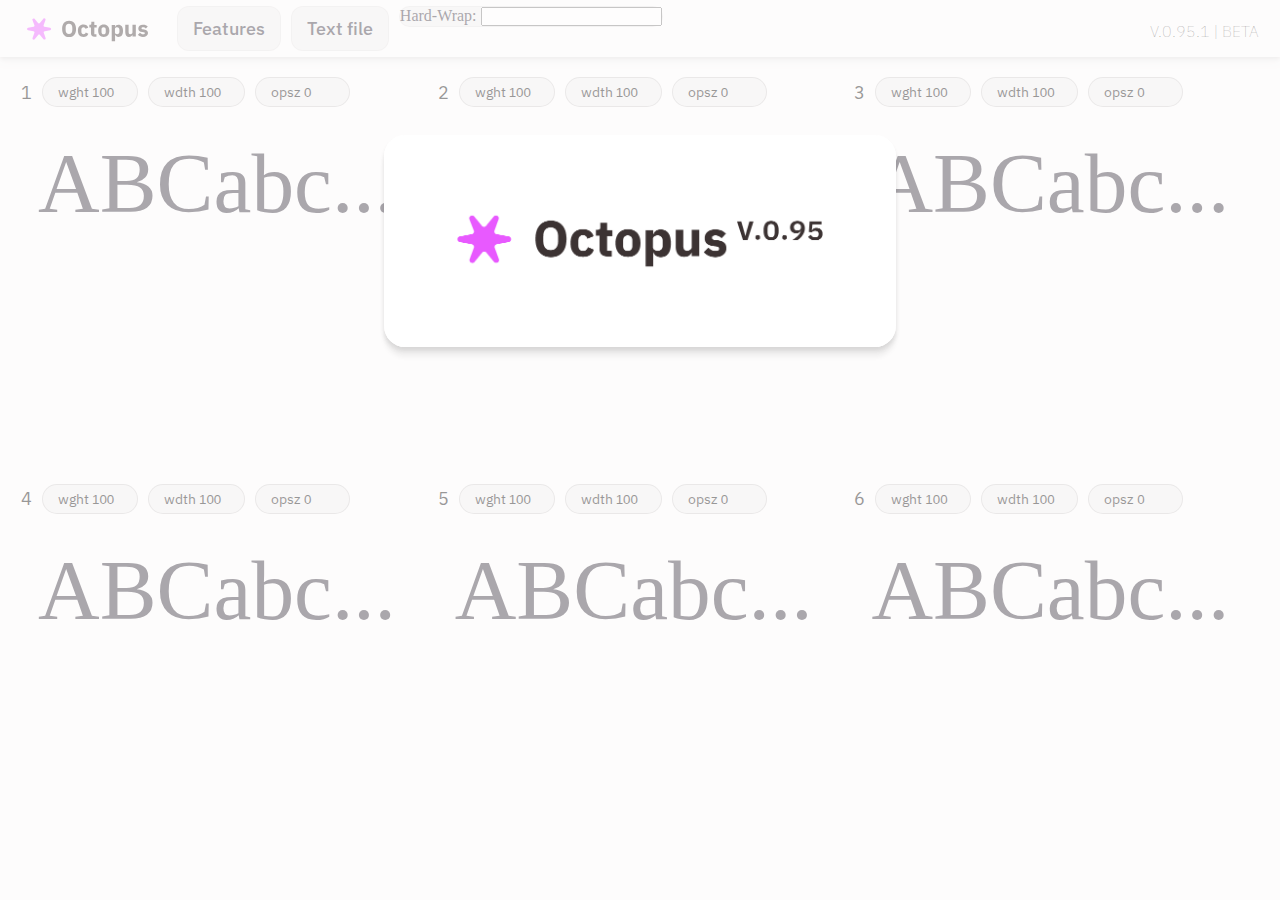
==== commit f8dace6a: "Version 0.95.1" ====
--- a/index.html
+++ b/index.html
@@ -1,4 +1,4 @@
-<!-- App V.0.95 -->
+<!-- App V.0.95.1 -->
 <!DOCTYPE html>
 <html lang="en">
 
@@ -6,18 +6,15 @@
     <meta charset="UTF-8">
     <meta http-equiv="X-UA-Compatible" content="IE=edge">
     <meta name="viewport" content="width=device-width, initial-scale=1.0">
-    <title>Octopus V.0.95</title>
+    <title>Octopus V.0.95.1</title>
     <!-- Meta -->
     <meta name="author" content="Viktoriya Grabowska & Szymon Marciniak">
     <meta name="designer" content="Viktoriya Grabowska & Szymon Marciniak">
     <meta name="description" content="">
     <meta name="abstract" content="">
     <meta name="keywords" content="VariableFont">
-    <!-- <meta name="theme-color" content="#fdfcfc"> -->
-    <!-- <meta name="theme-color" content="#000"> -->
-    <meta name="theme-color" media="(prefers-color-scheme: light)" content="#f1ecec" />
-    <meta name="theme-color" media="(prefers-color-scheme: dark)" content="#2e2936" />
-    <!-- <meta name="msapplication-TileColor" content="#000"> -->
+    <meta name="theme-color" content="#000">
+    <meta name="msapplication-TileColor" content="#000">
     <!-- Favicon -->
     <link rel="icon" type="image/x-icon" href="assets/favicon/Octopus.icns" />
     <link rel="apple-touch-icon" sizes="180x180" href="assets/favicon/Octopus.icns">
@@ -40,7 +37,7 @@
 
     <style>
         #Version::before {
-            content: "V.0.95 | BETA";
+            content: "V.0.95.1 | BETA";
             font-family: 'IBM Plex Sans', sans-serif;
             font-weight: 100;
             position: absolute;
@@ -70,6 +67,10 @@
                     <input type="file" name="inputfile" id="inputfile" class="btn-nav" accept=".txt">
                     <label for="inputfile">Text file</label>
                 </div>
+            </li>
+            <li class="btn-nav-hw">
+                <label for="">Hard-Wrap: </label>
+                <input type="text" name="hardWrapInputAll" id="hardWrapInputAll" class="filter-numeric-3" onchange="editHW_all()">
             </li>
         </ul>
         <span id="Version"></span>
@@ -98,11 +99,6 @@
                                 <input type="text" pattern="[0-9]{4}" name="col-prop-1" id="opsz-1"
                                     class="filter-numeric-4" onchange="VFopsz_1()">
                             </li>
-                            <li>
-                                <label for="">Hard-Wrap</label>
-                                <input type="text" pattern="[0-9]{4}" name="hardWrap" id="hard-wrap-input-1"
-                                    class="filter-numeric-3" onchange="editHW_1()">
-                            </li>
                         </ul>
                     </form>
                 </div>
@@ -132,11 +128,6 @@
                                 <input type="text" name="col-prop-2" id="opsz-2" class="filter-numeric-4"
                                     onchange="VFopsz_2()">
                             </li>
-                            <li>
-                                <label for="">Hard-Wrap</label>
-                                <input type="text" name="hardWrap" id="hard-wrap-input-2" class="filter-numeric-3"
-                                    onchange="editHW_2()">
-                            </li>
                         </ul>
                     </form>
                 </div>
@@ -165,11 +156,6 @@
                                 <label for="col-prop-3">opsz</label>
                                 <input type="text" name="col-prop-3" id="opsz-3" class="filter-numeric-4"
                                     onchange="VFopsz_3()">
-                            </li>
-                            <li>
-                                <label for="">Hard-Wrap</label>
-                                <input type="text" name="hardWrap" id="hard-wrap-input-3" class="filter-numeric-3"
-                                    onchange="editHW_3()">
                             </li>
                         </ul>
                     </form>
@@ -203,11 +189,6 @@
                                     <input type="text" name="col-prop-4" id="opsz-4" class="filter-numeric-4"
                                         onchange="VFopsz_4()">
                                 </li>
-                                <li>
-                                    <label for="">Hard-Wrap</label>
-                                    <input type="text" name="hardWrap" id="hard-wrap-input-4" class="filter-numeric-3"
-                                        onchange="editHW_4()">
-                                </li>
                         </ul>
                     </form>
                 </div>
@@ -237,11 +218,6 @@
                                     <input type="text" name="col-prop-5" id="opsz-5" class="filter-numeric-4"
                                         onchange="VFopsz_5()">
                                 </li>
-                                <li>
-                                    <label for="">Hard-Wrap</label>
-                                    <input type="text" name="hardWrap" id="hard-wrap-input-5" class="filter-numeric-3"
-                                        onchange="editHW_5()">
-                                </li>
                         </ul>
                     </form>
                 </div>
@@ -271,11 +247,6 @@
                                     <input type="text" name="col-prop-6" id="opsz-6" class="filter-numeric-4"
                                         onchange="VFopsz_6()">
                                 </li>
-                                <li>
-                                    <label for="">Hard-Wrap</label>
-                                    <input type="text" name="hardWrap" id="hard-wrap-input-6" class="filter-numeric-3"
-                                        onchange="editHW_6()">
-                                </li>
                         </ul>
                     </form>
                 </div>
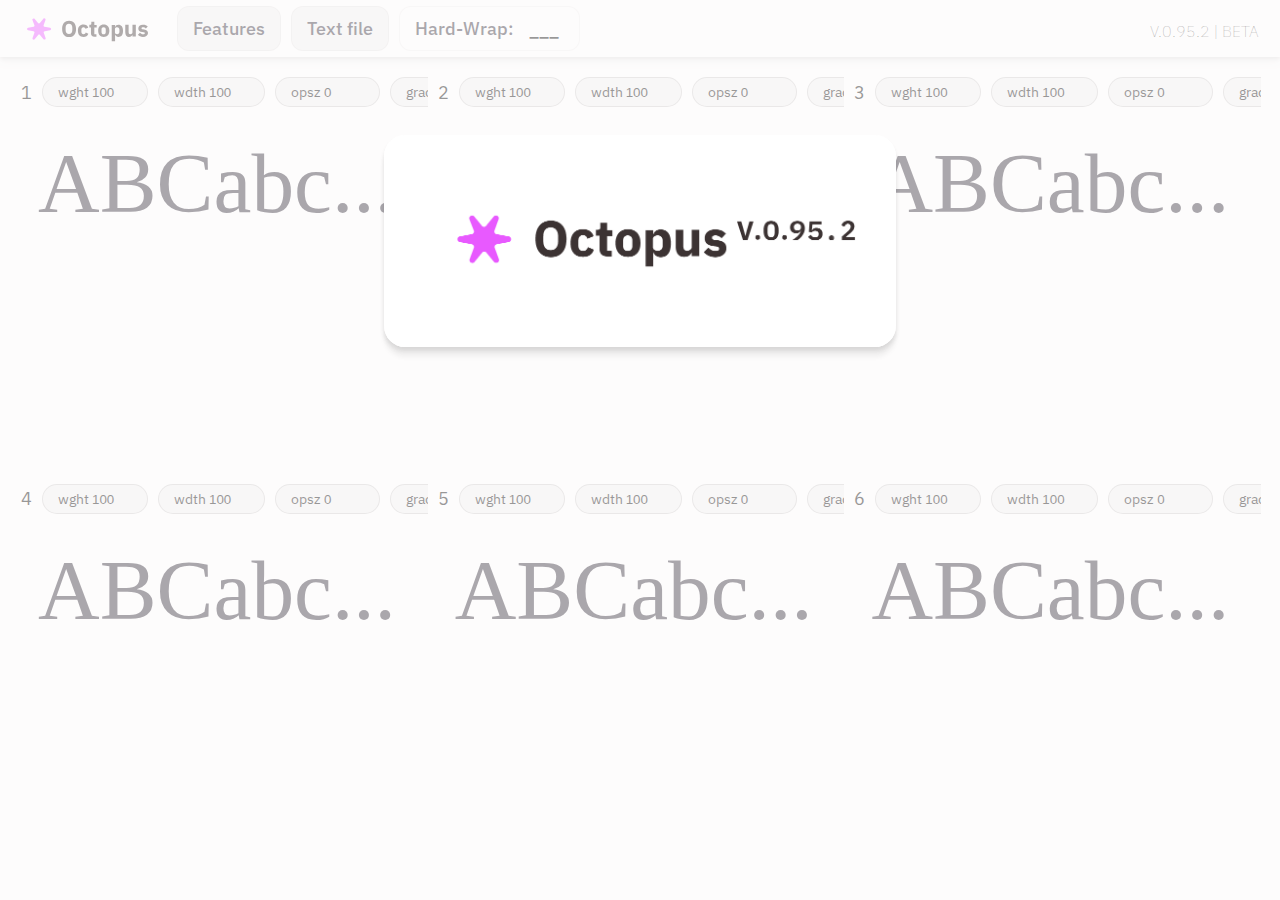
==== commit 0dd8b952: "V.0.95.2" ====
--- a/index.html
+++ b/index.html
@@ -6,7 +6,7 @@
     <meta charset="UTF-8">
     <meta http-equiv="X-UA-Compatible" content="IE=edge">
     <meta name="viewport" content="width=device-width, initial-scale=1.0">
-    <title>Octopus V.0.95.1</title>
+    <title>Octopus V.0.95.2</title>
     <!-- Meta -->
     <meta name="author" content="Viktoriya Grabowska & Szymon Marciniak">
     <meta name="designer" content="Viktoriya Grabowska & Szymon Marciniak">
@@ -37,7 +37,7 @@
 
     <style>
         #Version::before {
-            content: "V.0.95.1 | BETA";
+            content: "V.0.95.2 | BETA";
             font-family: 'IBM Plex Sans', sans-serif;
             font-weight: 100;
             position: absolute;
@@ -68,9 +68,10 @@
                     <label for="inputfile">Text file</label>
                 </div>
             </li>
-            <li class="btn-nav-hw">
+            <li class="btn-nav-hw" style="background-color: #fdfcfc;">
                 <label for="">Hard-Wrap: </label>
-                <input type="text" name="hardWrapInputAll" id="hardWrapInputAll" class="filter-numeric-3" onchange="editHW_all()">
+                <input type="text" name="hardWrapInputAll" id="hardWrapInputAll" class="filter-numeric-3"
+                    onchange="editHW_all()">
             </li>
         </ul>
         <span id="Version"></span>
@@ -86,18 +87,19 @@
                             <h2>1</h2>
                             <li>
                                 <label for="col-prop-1">wght</label>
-                                <input type="text" pattern="[0-9]{4}" name="col-prop-1" id="wght-1"
-                                    class="filter-numeric-4" onchange="VFwght_1()">
+                                <input type="text" name="col-prop-1" id="wght-1" class="filter-numeric-4">
                             </li>
                             <li>
                                 <label for="col-prop-1">wdth</label>
-                                <input type="text" pattern="[0-9]{4}" name="col-prop-1" id="wdth-1"
-                                    class="filter-numeric-4" onchange="VFwdth_1()">
+                                <input type="text" name="col-prop-1" id="wdth-1" class="filter-numeric-4">
                             </li>
                             <li>
                                 <label for="col-prop-1">opsz</label>
-                                <input type="text" pattern="[0-9]{4}" name="col-prop-1" id="opsz-1"
-                                    class="filter-numeric-4" onchange="VFopsz_1()">
+                                <input type="text" name="col-prop-1" id="opsz-1" class="filter-numeric-4">
+                            </li>
+                            <li>
+                                <label for="col-prop-1">grad</label>
+                                <input type="text" name="col-prop-1" id="grad-1" class="filter-numeric-4">
                             </li>
                         </ul>
                     </form>
@@ -115,18 +117,19 @@
                             <h2>2</h2>
                             <li>
                                 <label for="col-prop-2">wght</label>
-                                <input type="text" name="col-prop-2" id="wght-2" class="filter-numeric-4"
-                                    onchange="VFwght_2()">
+                                <input type="text" name="col-prop-2" id="wght-2" class="filter-numeric-4">
                             </li>
                             <li>
                                 <label for="col-prop-2">wdth</label>
-                                <input type="text" name="col-prop-2" id="wdth-2" class="filter-numeric-4"
-                                    onchange="VFwdth_2()">
+                                <input type="text" name="col-prop-2" id="wdth-2" class="filter-numeric-4">
                             </li>
                             <li>
                                 <label for="col-prop-2">opsz</label>
-                                <input type="text" name="col-prop-2" id="opsz-2" class="filter-numeric-4"
-                                    onchange="VFopsz_2()">
+                                <input type="text" name="col-prop-2" id="opsz-2" class="filter-numeric-4">
+                            </li>
+                            <li>
+                                <label for="col-prop-2">grad</label>
+                                <input type="text" name="col-prop-2" id="grad-2" class="filter-numeric-4">
                             </li>
                         </ul>
                     </form>
@@ -144,18 +147,19 @@
                             <h2>3</h2>
                             <li>
                                 <label for="col-prop-3">wght</label>
-                                <input type="text" name="col-prop-3" id="wght-3" class="filter-numeric-4"
-                                    onchange="VFwght_3()">
+                                <input type="text" name="col-prop-3" id="wght-3" class="filter-numeric-4">
                             </li>
                             <li>
                                 <label for="col-prop-3">wdth</label>
-                                <input type="text" name="col-prop-3" id="wdth-3" class="filter-numeric-4"
-                                    onchange="VFwdth_3()">
+                                <input type="text" name="col-prop-3" id="wdth-3" class="filter-numeric-4">
                             </li>
                             <li>
                                 <label for="col-prop-3">opsz</label>
-                                <input type="text" name="col-prop-3" id="opsz-3" class="filter-numeric-4"
-                                    onchange="VFopsz_3()">
+                                <input type="text" name="col-prop-3" id="opsz-3" class="filter-numeric-4">
+                            </li>
+                            <li>
+                                <label for="col-prop-3">grad</label>
+                                <input type="text" name="col-prop-3" id="grad-3" class="filter-numeric-4">
                             </li>
                         </ul>
                     </form>
@@ -176,18 +180,19 @@
                             <h2>4</h1>
                                 <li>
                                     <label for="col-prop-4">wght</label>
-                                    <input type="text" name="col-prop-4" id="wght-4" class="filter-numeric-4"
-                                        onchange="VFwght_4()">
+                                    <input type="text" name="col-prop-4" id="wght-4" class="filter-numeric-4">
                                 </li>
                                 <li>
                                     <label for="col-prop-4">wdth</label>
-                                    <input type="text" name="col-prop-4" id="wdth-4" class="filter-numeric-4"
-                                        onchange="VFwdth_4()">
+                                    <input type="text" name="col-prop-4" id="wdth-4" class="filter-numeric-4">
                                 </li>
                                 <li>
                                     <label for="col-prop-4">opsz</label>
-                                    <input type="text" name="col-prop-4" id="opsz-4" class="filter-numeric-4"
-                                        onchange="VFopsz_4()">
+                                    <input type="text" name="col-prop-4" id="opsz-4" class="filter-numeric-4">
+                                </li>
+                                <li>
+                                    <label for="col-prop-4">grad</label>
+                                    <input type="text" name="col-prop-4" id="grad-4" class="filter-numeric-4">
                                 </li>
                         </ul>
                     </form>
@@ -205,18 +210,19 @@
                             <h2>5</h1>
                                 <li>
                                     <label for="col-prop-5">wght</label>
-                                    <input type="text" name="col-prop-5" id="wght-5" class="filter-numeric-4"
-                                        onchange="VFwght_5()">
+                                    <input type="text" name="col-prop-5" id="wght-5" class="filter-numeric-4">
                                 </li>
                                 <li>
                                     <label for="col-prop-5">wdth</label>
-                                    <input type="text" name="col-prop-5" id="wdth-5" class="filter-numeric-4"
-                                        onchange="VFwdth_5()">
+                                    <input type="text" name="col-prop-5" id="wdth-5" class="filter-numeric-4">
                                 </li>
                                 <li>
                                     <label for="col-prop-5">opsz</label>
-                                    <input type="text" name="col-prop-5" id="opsz-5" class="filter-numeric-4"
-                                        onchange="VFopsz_5()">
+                                    <input type="text" name="col-prop-5" id="opsz-5" class="filter-numeric-4">
+                                </li>
+                                <li>
+                                    <label for="col-prop-5">grad</label>
+                                    <input type="text" name="col-prop-5" id="grad-5" class="filter-numeric-4">
                                 </li>
                         </ul>
                     </form>
@@ -234,18 +240,19 @@
                             <h2>6</h1>
                                 <li>
                                     <label for="col-prop-6">wght</label>
-                                    <input type="text" name="col-prop-6" id="wght-6" class="filter-numeric-4"
-                                        onchange="VFwght_6()">
+                                    <input type="text" name="col-prop-6" id="wght-6" class="filter-numeric-4">
                                 </li>
                                 <li>
                                     <label for="col-prop-6">wdth</label>
-                                    <input type="text" name="col-prop-6" id="wdth-6" class="filter-numeric-4"
-                                        onchange="VFwdth_6()">
+                                    <input type="text" name="col-prop-6" id="wdth-6" class="filter-numeric-4">
                                 </li>
                                 <li>
                                     <label for="col-prop-6">opsz</label>
-                                    <input type="text" name="col-prop-6" id="opsz-6" class="filter-numeric-4"
-                                        onchange="VFopsz_6()">
+                                    <input type="text" name="col-prop-6" id="opsz-6" class="filter-numeric-4">
+                                </li>
+                                <li>
+                                    <label for="col-prop-6">grad</label>
+                                    <input type="text" name="col-prop-6" id="grad-6" class="filter-numeric-4">
                                 </li>
                         </ul>
                     </form>
@@ -565,13 +572,13 @@
 
         if (localStorage.getItem("FirstOpen") == null) {
             function close_HelloPop() {
-                const key_HelloPop = "V95";
+                const key_HelloPop = "V95.2";
                 document.querySelector('#hello-octopus').style.display = "none";
                 localStorage.setItem("FirstOpen", key_HelloPop);
             }
 
         }
-        if (localStorage.getItem("FirstOpen") !== "V95") {
+        if (localStorage.getItem("FirstOpen") !== "V95.2") {
             localStorage.clear("FirstOpen");
         }
         else {
@@ -590,15 +597,11 @@
         // Select all input elements with class names starting with "filter-numeric"
         const numericInputs = document.querySelectorAll("[class^='filter-numeric']");
 
-        // Iterate over each numeric input element
         numericInputs.forEach((input) => {
-            // Extract the maximum length value from the class name
-            const maxLength = parseInt(input.classList[0].split('-').pop(), 10);
-
             // Attach an "input" event listener to the input element
             input.addEventListener("input", function (event) {
-                // Filter and limit the input value based on the maximum length
-                event.target.value = filterAndLimit(event.target.value, maxLength);
+                // Filter and limit the input value to digits and a single leading "-"
+                event.target.value = filterAndLimit(event.target.value);
             });
 
             // Attach a "keydown" event listener to the input element
@@ -608,14 +611,17 @@
                     event.preventDefault(); // Prevent the default selection behavior
                     input.select(); // Select the entire input content
                 }
+
+                // Allow only numeric digits, backspace key, and a single leading "-"
+                if (!/^\d$/.test(event.key) && event.key !== 'Backspace' && (event.key !== '-' || input.value.includes('-') || input.selectionStart !== 0)) {
+                    event.preventDefault(); // Prevent entering non-numeric characters or additional "-"
+                }
             });
         });
 
-        // Function to filter and limit the input value
-        function filterAndLimit(inputValue, maxLength) {
-            // Remove all non-digit characters using a regular expression, and limit the length
-            const validValue = inputValue.replace(/\D/g, '').slice(0, maxLength);
-            return validValue; // Return the filtered and limited value
+        function filterAndLimit(value) {
+            // Allow only digits and a single leading "-"
+            return value.replace(/[^\d-]/g, '');
         }
 
     </script>
@@ -645,6 +651,7 @@
             "wght-1", "wght-2", "wght-3", "wght-4", "wght-5", "wght-6",
             "wdth-1", "wdth-2", "wdth-3", "wdth-4", "wdth-5", "wdth-6",
             "opsz-1", "opsz-2", "opsz-3", "opsz-4", "opsz-5", "opsz-6",
+            "grad-1", "grad-2", "grad-3", "grad-4", "grad-5", "grad-6",
             "HW_1", "HW_2", "HW_3", "HW_4", "HW_5", "HW_6",
             "top-column1", "top-column2", "top-column3",
             "bottom-column4", "bottom-column5", "bottom-column6",
@@ -782,7 +789,7 @@
     <!-- Editing paragraphs everywhere! -->
     <script type="text/javascript">
 
-    // This JavaScript code handles editable paragraphs, allows content synchronization among paragraphs, handles the removal of empty div tags, and stores and retrieves content using the localStorage API. The aktualizujParagrafy function updates paragraphs' content while maintaining synchronization, and the wczytajZLocalStorage function loads previously saved content from localStorage. Event listeners are attached to paragraphs to trigger the content update process.
+        // This JavaScript code handles editable paragraphs, allows content synchronization among paragraphs, handles the removal of empty div tags, and stores and retrieves content using the localStorage API. The aktualizujParagrafy function updates paragraphs' content while maintaining synchronization, and the wczytajZLocalStorage function loads previously saved content from localStorage. Event listeners are attached to paragraphs to trigger the content update process.
 
         // Select all <p> elements with "contenteditable" attribute
         const paragrafy = document.querySelectorAll("p[contenteditable]");
--- a/min-css/style.min.css
+++ b/min-css/style.min.css
@@ -1 +1 @@
-h1{font-family:"IBM Plex Sans",sans-serif;font-weight:700;font-size:24px}h2{font-family:"IBM Plex Sans",sans-serif;font-weight:400;font-size:18px}*{margin:0;padding:0;text-decoration:none;list-style:none}body{width:100vw;height:100vh;background-color:#fdfcfc;display:flex;flex-direction:column}nav{height:64px;padding:0 21px;display:flex;flex-direction:row;align-items:center;gap:10px;box-shadow:0px 2px 4px rgba(0,0,0,.1),0px 5px 10px rgba(0,0,0,.05)}nav ul{display:flex;gap:10px;flex:content}nav ul li{cursor:pointer;height:fit-content;background-color:#4512eb;color:#2d2835;background:rgba(0,0,0,.05);border:1px solid rgba(0,0,0,.05);border-radius:12px;transition:ease-in-out .1s;font-variant-ligatures:no-common-ligatures}nav ul li #btn-nav{display:flex;height:auto}nav ul li #btn-nav span{font-family:"IBM Plex Sans",sans-serif;font-weight:500;font-size:18px;padding:10px 15px}nav ul li #btn-nav input{display:none}nav ul li #btn-nav label{font-family:"IBM Plex Sans",sans-serif;font-weight:500;font-size:18px;padding:10px 15px}nav ul li #btn-nav [type=file]{position:relative;left:0px;top:0px;opacity:1}nav ul li:hover{display:block;background:rgba(255,255,255,.14)}#main-content{width:calc(100vw - 40px);height:100vh;padding:20px 21px;overflow:hidden;display:grid;row-gap:10px;grid-template-rows:repeat(auto-fit, minmax(0, 1fr))}#main-content #row-top{grid-auto-flow:column}#main-content #row-bot{grid-auto-flow:column}#main-content .wrapper{display:grid;column-gap:10px;grid-column:1}#main-content .wrapper .col{display:grid;overflow:hidden;grid-template-rows:36px 1fr}#main-content .wrapper .col .col-property-content{grid-row:1}#main-content .wrapper .col .col-property-content ul{display:flex;flex-direction:row;align-items:center;gap:10px;overflow-x:scroll;background-color:#fdfcfc}#main-content .wrapper .col .col-property-content ul li{min-width:fit-content;background-color:rgba(0,0,0,.05);border:1px solid rgba(0,0,0,.15);font-family:"IBM Plex Sans",sans-serif;font-weight:400;font-size:14px;overflow:hidden;border-radius:18px;padding:5px 15px;transition-duration:.2s;transition-timing-function:ease-in-out}#main-content .wrapper .col .col-property-content ul li:hover{background-color:rgba(0,0,0,0)}#main-content .wrapper .col .col-property-content ul li input{width:30px;font-feature-settings:"tnum"}#main-content .wrapper .col .col-property-content ul li [type=text]{background:none;border:none;counter-reset:none}#main-content .wrapper .col .col-property-content ul li [type=text]:focus{border:none;border-width:0;box-shadow:none;outline:none}#main-content .wrapper .col .col-scrl-1,#main-content .wrapper .col .col-scrl-2,#main-content .wrapper .col .col-scrl-3,#main-content .wrapper .col .col-scrl-4,#main-content .wrapper .col .col-scrl-5,#main-content .wrapper .col .col-scrl-6{overflow:scroll}#main-content .wrapper .col .col-p-wrapp{grid-column:1}#main-content .wrapper .col .col-p-wrapp p{grid-column:.8;word-break:break-all;padding:0 .2em;padding-top:.2em;color:#2d2835}#main-content .wrapper .col .col-p-wrapp [contenteditable]{outline:0px solid rgba(0,0,0,0)}#features-settings{width:100vw;height:100vh;position:absolute;display:flex;justify-content:center;align-items:center}#features-settings #close-space{position:fixed;top:0px;left:0px;width:100vw;height:100vh;background-color:rgba(0,0,0,.15);z-index:100}#features-settings #features-settings-content{display:block;width:fit-content;height:fit-content;background-color:#fdfcfc;z-index:900;padding:20px;border-radius:24px;box-shadow:0px 2px 4px rgba(0,0,0,.1),0px 5px 10px rgba(0,0,0,.05)}#features-settings #features-settings-content .popup{display:grid;grid-template-columns:repeat(3, 1fr);grid-gap:10px;grid-auto-columns:100px}#features-settings #features-settings-content .popup #waring-info-content{grid-column:1/-1;display:flex;flex-direction:row;justify-content:space-between}#features-settings #features-settings-content .popup #waring-info-content #warring-wrapp-el{display:flex;flex-direction:row;align-items:center}#features-settings #features-settings-content .popup #waring-info-content #warring-wrapp-el p{font-family:"IBM Plex Sans",sans-serif;font-weight:500;font-size:14px;font-weight:400;color:#76727d;grid-column:2}#features-settings #features-settings-content .popup #waring-info-content #resetStorage{display:block;grid-column:3;margin-bottom:unset}#features-settings #features-settings-content .popup .grid-col-prop{border:1px solid #aba8b2;border-radius:12px;padding:10px}#features-settings #features-settings-content .popup .grid-col-prop .grid-col-prop-head{display:flex;justify-content:space-between;align-items:center}#features-settings #features-settings-content .popup .grid-col-prop .grid-col-prop-head .btn-close{display:block;width:24px;height:24px;border:none;counter-reset:none;transition:ease-in-out .15s;background:url(../assets/pict/visibility_FILL0_wght400_GRAD0_opsz48.svg) no-repeat top left;background-size:24px;padding:20px;background-position:center}#features-settings #features-settings-content .popup .grid-col-prop .grid-col-prop-head .btn-close:hover{background:url(../assets/pict/visibility_off_FILL0_wght400_GRAD0_opsz48.svg) no-repeat top left;background-size:24px;padding:20px;background-position:center;opacity:.5;cursor:pointer}#features-settings #features-settings-content .popup .grid-col-prop .grid-col-prop-head .inp-font-hidden{display:none}#features-settings #features-settings-content .popup .grid-col-prop .grid-col-prop-head .custom-input-font{display:inline-block;font-family:"IBM Plex Sans",sans-serif;font-weight:500;font-size:14px;padding:8px 12px;background-color:#fdfcfc;color:#2d2835;border:1px solid rgba(0,0,0,.15);border-radius:6px;cursor:pointer}#features-settings #features-settings-content .popup .grid-col-prop .grid-col-prop-head .custom-input-font:hover{background-color:#fdfcfc}#features-settings #features-settings-content .popup .grid-col-prop .grid-col-prop-head .custom-input-font:active{background-color:rgba(0,0,0,.15)}#features-settings #features-settings-content .popup .grid-col-prop ul{width:auto;height:auto}#features-settings #features-settings-content .popup .grid-col-prop ul li{display:grid;grid-template-columns:1fr 100px;column-gap:10px;padding:4px 0px}#features-settings #features-settings-content .popup .grid-col-prop ul li label{font-family:"IBM Plex Sans",sans-serif;font-weight:500;font-size:14px;padding:4px 0px 4px 10px}#features-settings #features-settings-content .popup .grid-col-prop ul li input{font-family:"IBM Plex Sans",sans-serif;font-weight:500;font-size:14px;color:#76727d;text-decoration:none;background:none;counter-reset:none;padding:0px 12px}#features-settings #features-settings-content .popup .grid-col-prop ul li input::placeholder{color:#76727d}#features-settings #features-settings-content .popup .grid-col-prop ul li [type=text]{background:none;border:1px solid rgba(0,0,0,.15);border-radius:6px;counter-reset:none}#features-settings #features-settings-content .popup .grid-col-prop ul li [type=text]:focus{border:1px solid #fdfcfc;border-width:none;box-shadow:none;outline:none;background-color:rgba(0,0,0,.05)}#features-settings #features-settings-content .popup .grid-col-prop ul .OT-features{width:auto;grid-template-columns:1fr;grid-template-rows:auto auto}#features-settings #features-settings-content .popup .grid-col-prop ul .OT-features input{padding:10px 12px}#features-settings #features-settings-content .popup .grid-col-prop-off{border:1px dashed rgba(0,0,0,.15);border-radius:12px;padding:10px}#features-settings #features-settings-content .popup .grid-col-prop-off .grid-col-prop-head{display:flex;justify-content:space-between;align-items:center}#features-settings #features-settings-content .popup .grid-col-prop-off .grid-col-prop-head .btn-close{display:block;width:24px;height:24px;border:none;counter-reset:none;transition:ease-in-out .15s;background:url(../assets/pict/visibility_off_FILL0_wght400_GRAD0_opsz48.svg) no-repeat top left;background-size:24px;padding:20px;background-position:center}#features-settings #features-settings-content .popup .grid-col-prop-off .grid-col-prop-head .btn-close:hover{background:url(../assets/pict/visibility_FILL0_wght400_GRAD0_opsz48.svg) no-repeat top left;background-size:24px;padding:20px;background-position:center;opacity:.5;cursor:pointer}#features-settings #features-settings-content .popup .grid-col-prop-off .grid-col-prop-head .inp-font-hidden{display:none}#features-settings #features-settings-content .popup .grid-col-prop-off .grid-col-prop-head .custom-input-font{display:inline-block;font-family:"IBM Plex Sans",sans-serif;font-weight:500;font-size:14px;padding:8px 12px;pointer-events:none;user-select:none;color:#76727d;border:1px dashed rgba(0,0,0,.15);border-radius:12px}#features-settings #features-settings-content .popup .grid-col-prop-off ul{pointer-events:none;user-select:none;opacity:.5}#features-settings #features-settings-content .popup .grid-col-prop-off ul li{display:grid;grid-template-columns:1fr 100px;column-gap:10px;padding:4px 0px 4px 10px}#features-settings #features-settings-content .popup .grid-col-prop-off ul li label{font-family:"IBM Plex Sans",sans-serif;font-weight:500;font-size:14px;padding:4px 0px}#features-settings #features-settings-content .popup .grid-col-prop-off ul li input{font-family:"IBM Plex Sans",sans-serif;font-weight:500;font-size:14px;color:#76727d;text-decoration:none;background:none;counter-reset:none;padding:0px}#features-settings #features-settings-content .popup .grid-col-prop-off ul li input::placeholder{color:#76727d}#features-settings #features-settings-content .popup .grid-col-prop-off ul li [type=text]{background:none;border:1px solid #fdfcfc;border-radius:6px;counter-reset:none}#features-settings #features-settings-content .popup .grid-col-prop-off ul li [type=text]:focus{border:1px solid #fdfcfc;border-width:none;box-shadow:none;outline:none}#features-settings #features-settings-content .popup .grid-col-prop-off ul .OT-features{width:auto;grid-template-columns:1fr;grid-template-rows:auto auto}#features-settings #features-settings-content .popup .grid-col-prop-off ul .OT-features input{padding:10px 2px}#hello-octopus{width:100vw;height:100vh;position:fixed;animation-name:bg;animation-duration:3s;transition-timing-function:ease-in-out;background-color:rgba(253,252,252,.6)}@keyframes bg{from{background-color:#fdfcfc}50%{background-color:#fdfcfc}to{background-color:rgba(253,252,252,.6)}}#hello-octopus #wrapp_popup{width:100vw;height:100vh;position:absolute;top:15vh;left:30vw;animation-name:pos;animation-duration:2s;transition-timing-function:ease-out}@keyframes pos{from{top:17.5vh;left:32.5vw}50%{top:15vh;left:30vw}to{top:15vh;left:30vw}}#hello-octopus #wrapp_popup img{width:40vw;position:absolute;border-radius:21px;box-shadow:0px 4px 4px rgba(0,0,0,.1),0px 10px 5px rgba(0,0,0,.05);animation-name:hi;animation-duration:2s;transition-timing-function:ease-out}@keyframes hi{from{width:35vw;box-shadow:0px 0px 0px rgba(0,0,0,.1),0px 0px 0px rgba(0,0,0,.05);opacity:.7}50%{width:40vw;box-shadow:0px 0px 0px rgba(0,0,0,.1),0px 0px 0px rgba(0,0,0,.05);opacity:1}to{width:40vw;box-shadow:0px 4px 4px rgba(0,0,0,.1),0px 10px 5px rgba(0,0,0,.05);opacity:1}}#resetStorage{width:fit-content;height:auto;padding:10px 21px;background-color:rgba(0,0,0,.15);background:none;border:1px solid rgba(0,0,0,.15);border-radius:18px;font-family:"IBM Plex Sans",sans-serif;font-weight:500;font-size:14px;transition:ease-in-out .2s;color:#2d2835}#resetStorage:hover{background-color:rgba(0,0,0,.05)}#resetStorage:active{background-color:rgba(0,0,0,.15);color:#2d2835}.warring-pict{display:block;width:24px;height:24px;margin-right:10px;background:url(../assets/pict/warning_FILL0_wght400_GRAD0_opsz48.svg) no-repeat top left;background-size:contain}.info-pict{width:14px;height:14px;display:inline-block;position:relative;top:2px;background:url(../assets/pict/help_FILL0_wght500_GRAD200_opsz48.svg) no-repeat top left;background-size:contain}#logo-Octopus{height:36px}+h1{font-family:"IBM Plex Sans",sans-serif;font-weight:700;font-size:24px}h2{font-family:"IBM Plex Sans",sans-serif;font-weight:400;font-size:18px}*{margin:0;padding:0;text-decoration:none;list-style:none}body{width:100vw;height:100vh;background-color:#fdfcfc;display:flex;flex-direction:column}nav{height:64px;padding:0 21px;display:flex;flex-direction:row;align-items:center;gap:10px;box-shadow:0px 2px 4px rgba(0,0,0,.1),0px 5px 10px rgba(0,0,0,.05)}nav ul{display:flex;gap:10px;flex:content}nav ul li{cursor:pointer;height:fit-content;background-color:#4512eb;color:#2e2936;background:rgba(0,0,0,.05);border:1px solid rgba(0,0,0,.05);border-radius:12px;transition:ease-in-out .1s;font-variant-ligatures:no-common-ligatures}nav ul li #btn-nav{display:flex;height:auto}nav ul li #btn-nav span{font-family:"IBM Plex Sans",sans-serif;font-weight:500;font-size:18px;padding:10px 15px}nav ul li #btn-nav input{display:none}nav ul li #btn-nav label{font-family:"IBM Plex Sans",sans-serif;font-weight:500;font-size:18px;padding:10px 15px}nav ul li #btn-nav [type=file]{position:relative;left:0px;top:0px;opacity:1}nav ul li:hover{display:block;background:rgba(255,255,255,.15)}#main-content{width:calc(100vw - 40px);height:100vh;padding:20px 21px;overflow:hidden;display:grid;row-gap:10px;grid-template-rows:repeat(auto-fit, minmax(0, 1fr))}#main-content #row-top{grid-auto-flow:column}#main-content #row-bot{grid-auto-flow:column}#main-content .wrapper{display:grid;column-gap:10px;grid-column:1}#main-content .wrapper .col{display:grid;overflow:hidden;grid-template-rows:36px 1fr}#main-content .wrapper .col .col-property-content{grid-row:1}#main-content .wrapper .col .col-property-content ul{display:flex;flex-direction:row;align-items:center;gap:10px;overflow-x:scroll;background-color:#fdfcfc}#main-content .wrapper .col .col-property-content ul li{min-width:fit-content;background-color:rgba(0,0,0,.05);border:1px solid rgba(0,0,0,.15);font-family:"IBM Plex Sans",sans-serif;font-weight:400;font-size:14px;overflow:hidden;border-radius:18px;padding:5px 15px;transition-duration:.2s;transition-timing-function:ease-in-out}#main-content .wrapper .col .col-property-content ul li:hover{background-color:rgba(0,0,0,0)}#main-content .wrapper .col .col-property-content ul li input{width:40px;font-feature-settings:"tnum"}#main-content .wrapper .col .col-property-content ul li [type=text]{background:none;border:none;counter-reset:none}#main-content .wrapper .col .col-property-content ul li [type=text]:focus{border:none;border-width:0;box-shadow:none;outline:none}#main-content .wrapper .col .col-scrl-1,#main-content .wrapper .col .col-scrl-2,#main-content .wrapper .col .col-scrl-3,#main-content .wrapper .col .col-scrl-4,#main-content .wrapper .col .col-scrl-5,#main-content .wrapper .col .col-scrl-6{overflow:scroll}#main-content .wrapper .col .col-p-wrapp{grid-column:1}#main-content .wrapper .col .col-p-wrapp p{grid-column:.8;word-break:break-all;padding:0 .2em;padding-top:.2em;color:#2e2936}#main-content .wrapper .col .col-p-wrapp [contenteditable]{outline:0px solid rgba(0,0,0,0)}#features-settings{width:100vw;height:100vh;position:absolute;display:flex;justify-content:center;align-items:center}#features-settings #close-space{position:fixed;top:0px;left:0px;width:100vw;height:100vh;background-color:rgba(0,0,0,.15);z-index:100}#features-settings #features-settings-content{display:block;width:fit-content;height:fit-content;background-color:#fdfcfc;z-index:900;padding:20px;border-radius:24px;box-shadow:0px 2px 4px rgba(0,0,0,.1),0px 5px 10px rgba(0,0,0,.05)}#features-settings #features-settings-content .popup{display:grid;grid-template-columns:repeat(3, 1fr);grid-gap:10px;grid-auto-columns:100px}#features-settings #features-settings-content .popup #waring-info-content{grid-column:1/-1;display:flex;flex-direction:row;justify-content:space-between}#features-settings #features-settings-content .popup #waring-info-content #warring-wrapp-el{display:flex;flex-direction:row;align-items:center}#features-settings #features-settings-content .popup #waring-info-content #warring-wrapp-el p{font-family:"IBM Plex Sans",sans-serif;font-weight:500;font-size:14px;font-weight:400;color:#76727d;grid-column:2}#features-settings #features-settings-content .popup #waring-info-content #resetStorage{display:block;grid-column:3;margin-bottom:unset}#features-settings #features-settings-content .popup .grid-col-prop{border:1px solid #aba8b2;border-radius:12px;padding:10px}#features-settings #features-settings-content .popup .grid-col-prop .grid-col-prop-head{display:flex;justify-content:space-between;align-items:center}#features-settings #features-settings-content .popup .grid-col-prop .grid-col-prop-head .btn-close{display:block;width:24px;height:24px;border:none;counter-reset:none;transition:ease-in-out .15s;background:url(../assets/pict/visibility_FILL0_wght400_GRAD0_opsz48.svg) no-repeat top left;background-size:24px;padding:20px;background-position:center}#features-settings #features-settings-content .popup .grid-col-prop .grid-col-prop-head .btn-close:hover{background:url(../assets/pict/visibility_off_FILL0_wght400_GRAD0_opsz48.svg) no-repeat top left;background-size:24px;padding:20px;background-position:center;opacity:.5;cursor:pointer}#features-settings #features-settings-content .popup .grid-col-prop .grid-col-prop-head .inp-font-hidden{display:none}#features-settings #features-settings-content .popup .grid-col-prop .grid-col-prop-head .custom-input-font{display:inline-block;font-family:"IBM Plex Sans",sans-serif;font-weight:500;font-size:14px;padding:8px 12px;background-color:#fdfcfc;color:#2e2936;border:1px solid rgba(0,0,0,.15);border-radius:6px;cursor:pointer}#features-settings #features-settings-content .popup .grid-col-prop .grid-col-prop-head .custom-input-font:hover{background-color:#fdfcfc}#features-settings #features-settings-content .popup .grid-col-prop .grid-col-prop-head .custom-input-font:active{background-color:rgba(0,0,0,.15)}#features-settings #features-settings-content .popup .grid-col-prop ul{width:auto;height:auto}#features-settings #features-settings-content .popup .grid-col-prop ul li{display:grid;grid-template-columns:1fr 100px;column-gap:10px;padding:4px 0px}#features-settings #features-settings-content .popup .grid-col-prop ul li label{font-family:"IBM Plex Sans",sans-serif;font-weight:500;font-size:14px;padding:4px 0px 4px 10px}#features-settings #features-settings-content .popup .grid-col-prop ul li input{font-family:"IBM Plex Sans",sans-serif;font-weight:500;font-size:14px;color:#76727d;text-decoration:none;background:none;counter-reset:none;padding:0px 12px}#features-settings #features-settings-content .popup .grid-col-prop ul li input::placeholder{color:#76727d}#features-settings #features-settings-content .popup .grid-col-prop ul li [type=text]{background:none;border:1px solid rgba(0,0,0,.15);border-radius:6px;counter-reset:none}#features-settings #features-settings-content .popup .grid-col-prop ul li [type=text]:focus{border:1px solid #fdfcfc;border-width:none;box-shadow:none;outline:none;background-color:rgba(0,0,0,.05)}#features-settings #features-settings-content .popup .grid-col-prop ul .OT-features{width:auto;grid-template-columns:1fr;grid-template-rows:auto auto}#features-settings #features-settings-content .popup .grid-col-prop ul .OT-features input{padding:10px 12px}#features-settings #features-settings-content .popup .grid-col-prop-off{border:1px dashed rgba(0,0,0,.15);border-radius:12px;padding:10px}#features-settings #features-settings-content .popup .grid-col-prop-off .grid-col-prop-head{display:flex;justify-content:space-between;align-items:center}#features-settings #features-settings-content .popup .grid-col-prop-off .grid-col-prop-head .btn-close{display:block;width:24px;height:24px;border:none;counter-reset:none;transition:ease-in-out .15s;background:url(../assets/pict/visibility_off_FILL0_wght400_GRAD0_opsz48.svg) no-repeat top left;background-size:24px;padding:20px;background-position:center}#features-settings #features-settings-content .popup .grid-col-prop-off .grid-col-prop-head .btn-close:hover{background:url(../assets/pict/visibility_FILL0_wght400_GRAD0_opsz48.svg) no-repeat top left;background-size:24px;padding:20px;background-position:center;opacity:.5;cursor:pointer}#features-settings #features-settings-content .popup .grid-col-prop-off .grid-col-prop-head .inp-font-hidden{display:none}#features-settings #features-settings-content .popup .grid-col-prop-off .grid-col-prop-head .custom-input-font{display:inline-block;font-family:"IBM Plex Sans",sans-serif;font-weight:500;font-size:14px;padding:8px 12px;pointer-events:none;user-select:none;color:#76727d;border:1px dashed rgba(0,0,0,.15);border-radius:12px}#features-settings #features-settings-content .popup .grid-col-prop-off ul{pointer-events:none;user-select:none;opacity:.5}#features-settings #features-settings-content .popup .grid-col-prop-off ul li{display:grid;grid-template-columns:1fr 100px;column-gap:10px;padding:4px 0px 4px 10px}#features-settings #features-settings-content .popup .grid-col-prop-off ul li label{font-family:"IBM Plex Sans",sans-serif;font-weight:500;font-size:14px;padding:4px 0px}#features-settings #features-settings-content .popup .grid-col-prop-off ul li input{font-family:"IBM Plex Sans",sans-serif;font-weight:500;font-size:14px;color:#76727d;text-decoration:none;background:none;counter-reset:none;padding:0px}#features-settings #features-settings-content .popup .grid-col-prop-off ul li input::placeholder{color:#76727d}#features-settings #features-settings-content .popup .grid-col-prop-off ul li [type=text]{background:none;border:1px solid #fdfcfc;border-radius:6px;counter-reset:none}#features-settings #features-settings-content .popup .grid-col-prop-off ul li [type=text]:focus{border:1px solid #fdfcfc;border-width:none;box-shadow:none;outline:none}#features-settings #features-settings-content .popup .grid-col-prop-off ul .OT-features{width:auto;grid-template-columns:1fr;grid-template-rows:auto auto}#features-settings #features-settings-content .popup .grid-col-prop-off ul .OT-features input{padding:10px 2px}#hello-octopus{width:100vw;height:100vh;position:fixed;animation-name:bg;animation-duration:3s;transition-timing-function:ease-in-out;background-color:rgba(253,252,252,.6)}@keyframes bg{from{background-color:#fdfcfc}50%{background-color:#fdfcfc}to{background-color:rgba(253,252,252,.6)}}#hello-octopus #wrapp_popup{width:100vw;height:100vh;position:absolute;top:15vh;left:30vw;animation-name:pos;animation-duration:2s;transition-timing-function:ease-out}@keyframes pos{from{top:17.5vh;left:32.5vw}50%{top:15vh;left:30vw}to{top:15vh;left:30vw}}#hello-octopus #wrapp_popup img{width:40vw;position:absolute;border-radius:21px;box-shadow:0px 4px 4px rgba(0,0,0,.1),0px 10px 5px rgba(0,0,0,.05);animation-name:hi;animation-duration:2s;transition-timing-function:ease-out}@keyframes hi{from{width:35vw;box-shadow:0px 0px 0px rgba(0,0,0,.1),0px 0px 0px rgba(0,0,0,.05);opacity:.7}50%{width:40vw;box-shadow:0px 0px 0px rgba(0,0,0,.1),0px 0px 0px rgba(0,0,0,.05);opacity:1}to{width:40vw;box-shadow:0px 4px 4px rgba(0,0,0,.1),0px 10px 5px rgba(0,0,0,.05);opacity:1}}#resetStorage{width:fit-content;height:auto;padding:10px 21px;background-color:rgba(0,0,0,.15);background:none;border:1px solid rgba(0,0,0,.15);border-radius:18px;font-family:"IBM Plex Sans",sans-serif;font-weight:500;font-size:14px;transition:ease-in-out .2s;color:#2e2936}#resetStorage:hover{background-color:rgba(0,0,0,.05)}#resetStorage:active{background-color:rgba(0,0,0,.15);color:#2e2936}.warring-pict{display:block;width:24px;height:24px;margin-right:10px;background:url(../assets/pict/warning_FILL0_wght400_GRAD0_opsz48.svg) no-repeat top left;background-size:contain}.info-pict{width:14px;height:14px;display:inline-block;position:relative;top:2px;background:url(../assets/pict/help_FILL0_wght500_GRAD200_opsz48.svg) no-repeat top left;background-size:contain}#logo-Octopus{height:36px}.btn-nav-hw{height:revert;display:flex;flex-wrap:nowrap;align-items:center;justify-content:center}.btn-nav-hw label{font-family:"IBM Plex Sans",sans-serif;font-weight:500;font-size:18px;padding:10px 15px}.btn-nav-hw input{font-family:"IBM Plex Sans",sans-serif;font-weight:500;font-size:18px;width:50px}.btn-nav-hw:hover{display:flex;background:rgba(255,255,255,.15)}.btn-nav-hw [type=text]{background:none;border:none;counter-reset:none}.btn-nav-hw [type=text]:focus{border:none;border-width:0;box-shadow:none;outline:none}